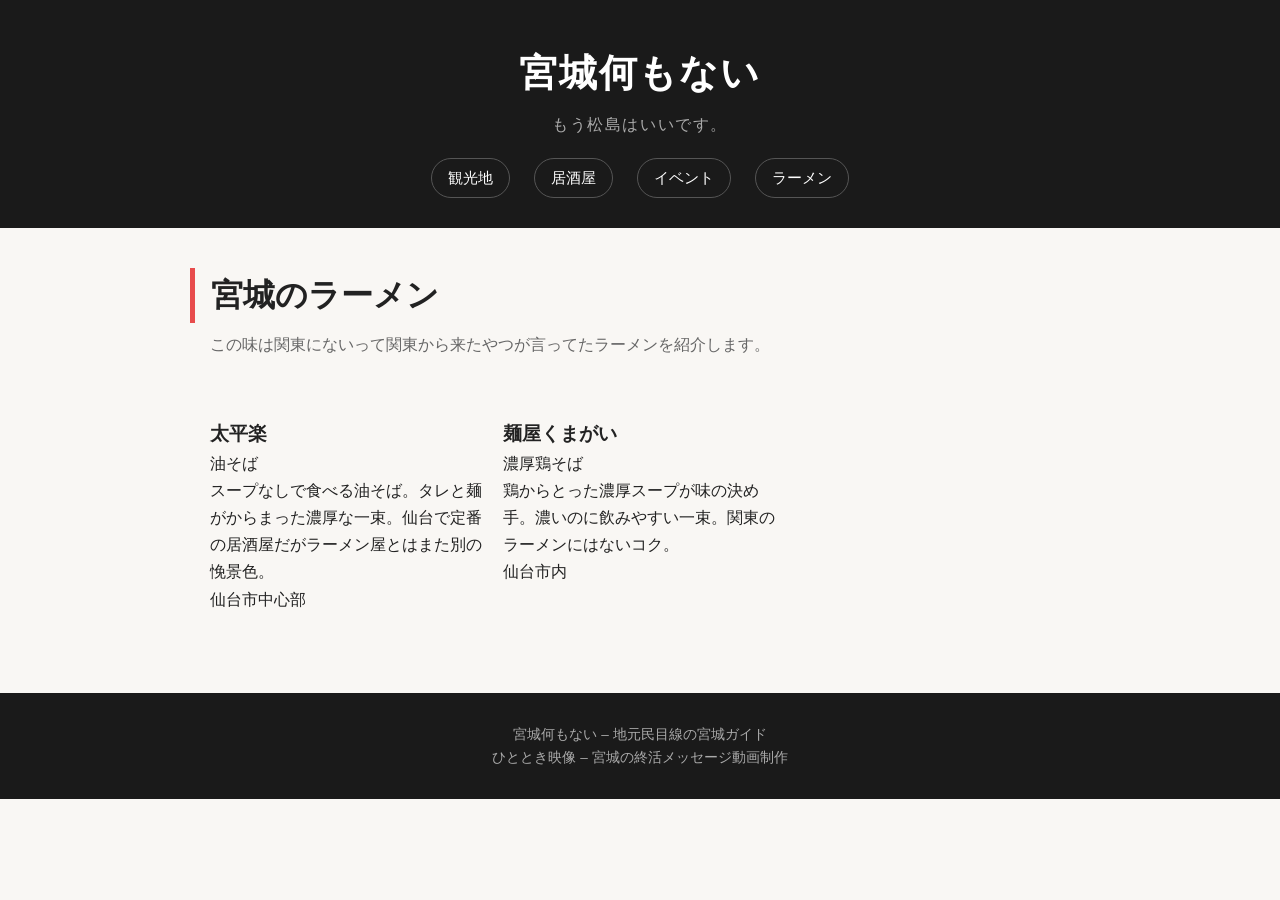
==== ramen.html @ 5e3db5fc "Create ramen.html" ====
<!DOCTYPE html>
  <html lang="ja">
  <head>
    <meta charset="UTF-8" />
    <meta name="viewport" content="width=device-width, initial-scale=1.0" />
    <title>宮城のラーメン | 宮城何もない</title>
    <meta name="description" content="関東から来た人が関東にはないと言った宮城のラーメンを紹介。太平楽の油そば、麺屋くまがいの濃厚鶏そば。" />
    <link rel="stylesheet" href="./styles.css" />
  </head>
  <body>
    <header class="header">
      <h1 class="site-title"><a href="./index.html">宮城何もない</a></h1>
      <p class="catchcopy">もう松島はいいです。</p>
      <nav class="nav">
        <a href="./index.html#kankouchi">観光地</a>
        <a href="./index.html#izakaya">居酒屋</a>
        <a href="./index.html#event">イベント</a>
        <a href="./ramen.html">ラーメン</a>
      </nav>
    </header>

    <main>
      <h2 class="page-title">宮城のラーメン</h2>
      <p class="page-lead">この味は関東にないって関東から来たやつが言ってたラーメンを紹介します。</p>
      <div class="ad-space"><!-- 広告 --></div>

      <section class="section">
        <div class="card-grid">

          <div class="spot-card">
            <h3 class="spot-name">太平楽</h3>
            <p class="spot-tag">油そば</p>
            <p class="spot-desc">スープなしで食べる油そば。タレと麺がからまった濃厚な一束。仙台で定番の居酒屋だがラーメン屋とはまた別の悗景色。</p>
            <p class="spot-area">仙台市中心部</p>
          </div>

          <div class="spot-card">
            <h3 class="spot-name">麺屋くまがい</h3>
            <p class="spot-tag">濃厚鶏そば</p>
            <p class="spot-desc">鶏からとった濃厚スープが味の決め手。濃いのに飲みやすい一束。関東のラーメンにはないコク。</p>
            <p class="spot-area">仙台市内</p>
          </div>

        </div>
      </section>

      <div class="ad-space"><!-- 広告 --></div>
    </main>

    <footer class="footer">
      <p>宮城何もない – 地元民目線の宮城ガイド</p>
      <p><a href="https://hitotoki-eizou.pages.dev" target="_blank" rel="noopener">ひととき映像 – 宮城の終活メッセージ動画制作</a></p>
    </footer>
  </body>
  </html>
---- styles.css ----
/* ===== 宮城何もない - styles.css ===== */

* {
  margin: 0;
  padding: 0;
  box-sizing: border-box;
}

body {
  font-family: 'Hiragino Sans', 'Hiragino Kaku Gothic ProN', 'Noto Sans JP', sans-serif;
  color: #222;
  background: #f9f7f4;
  line-height: 1.7;
}

a {
  color: inherit;
  text-decoration: none;
}

/* ===== ヘッダー ===== */
.header {
  background: #1a1a1a;
  color: #fff;
  text-align: center;
  padding: 40px 20px 30px;
}

.site-title {
  font-size: 2.4rem;
  font-weight: 900;
  letter-spacing: 0.05em;
}

.catchcopy {
  font-size: 1rem;
  color: #aaa;
  margin-top: 6px;
  letter-spacing: 0.1em;
}

.nav {
  margin-top: 20px;
  display: flex;
  justify-content: center;
  gap: 24px;
}

.nav a {
  color: #fff;
  font-size: 0.95rem;
  padding: 6px 16px;
  border: 1px solid #555;
  border-radius: 20px;
  transition: background 0.2s;
}

.nav a:hover {
  background: #333;
}

/* ===== セクション共通 ===== */
.section {
  max-width: 900px;
  margin: 60px auto;
  padding: 0 20px;
}

.section-title {
  font-size: 1.5rem;
  font-weight: 900;
  border-left: 5px solid #e84c4c;
  padding-left: 14px;
  margin-bottom: 12px;
}

.section-lead {
  color: #666;
  font-size: 0.95rem;
  margin-bottom: 24px;
}

/* ===== カードグリッド ===== */
.card-grid {
  display: grid;
  grid-template-columns: repeat(auto-fill, minmax(260px, 1fr));
  gap: 20px;
  margin-bottom: 20px;
}

.card {
  background: #fff;
  border-radius: 8px;
  overflow: hidden;
  box-shadow: 0 2px 8px rgba(0,0,0,0.08);
  transition: transform 0.2s;
}

.card:hover {
  transform: translateY(-4px);
}

.card-img {
  width: 100%;
  height: 180px;
  object-fit: cover;
}

.card-body {
  padding: 14px 16px;
}

.card-title {
  font-size: 1rem;
  font-weight: 700;
  margin-bottom: 6px;
}

.card-desc {
  font-size: 0.85rem;
  color: #666;
}

/* ===== もっと見るリンク ===== */
.more-link {
  display: inline-block;
  margin-top: 8px;
  color: #e84c4c;
  font-weight: 700;
  font-size: 0.95rem;
}

/* ===== 居酒屋予算リンク ===== */
.izakaya-links {
  display: flex;
  gap: 16px;
  flex-wrap: wrap;
}

.budget-link {
  display: block;
  background: #fff;
  border: 2px solid #1a1a1a;
  border-radius: 8px;
  padding: 20px 32px;
  font-size: 1.1rem;
  font-weight: 700;
  transition: background 0.2s, color 0.2s;
}

.budget-link:hover {
  background: #1a1a1a;
  color: #fff;
}

/* ===== フッター ===== */
.footer {
  background: #1a1a1a;
  color: #aaa;
  text-align: center;
  padding: 30px 20px;
  font-size: 0.85rem;
  margin-top: 80px;
}

/* ===== ページタイトル（各ページ用） ===== */
.page-title {
  font-size: 2rem;
  font-weight: 900;
  border-left: 5px solid #e84c4c;
  padding-left: 16px;
  margin: 40px auto 8px;
  max-width: 900px;
  padding-right: 20px;
}

.page-lead {
  color: #666;
  max-width: 900px;
  margin: 0 auto 40px;
  padding: 0 20px;
}

/* ===== 広告スペース ===== */
.ad-space {
  max-width: 900px;
  margin: 40px auto;
  padding: 0 20px;
  text-align: center;
}

/* ===== レスポンシブ ===== */
@media (max-width: 600px) {
  .site-title { font-size: 1.8rem; }
  .section-title { font-size: 1.2rem; }
  .izakaya-links { flex-direction: column; }
  .budget-link { text-align: center; }
}
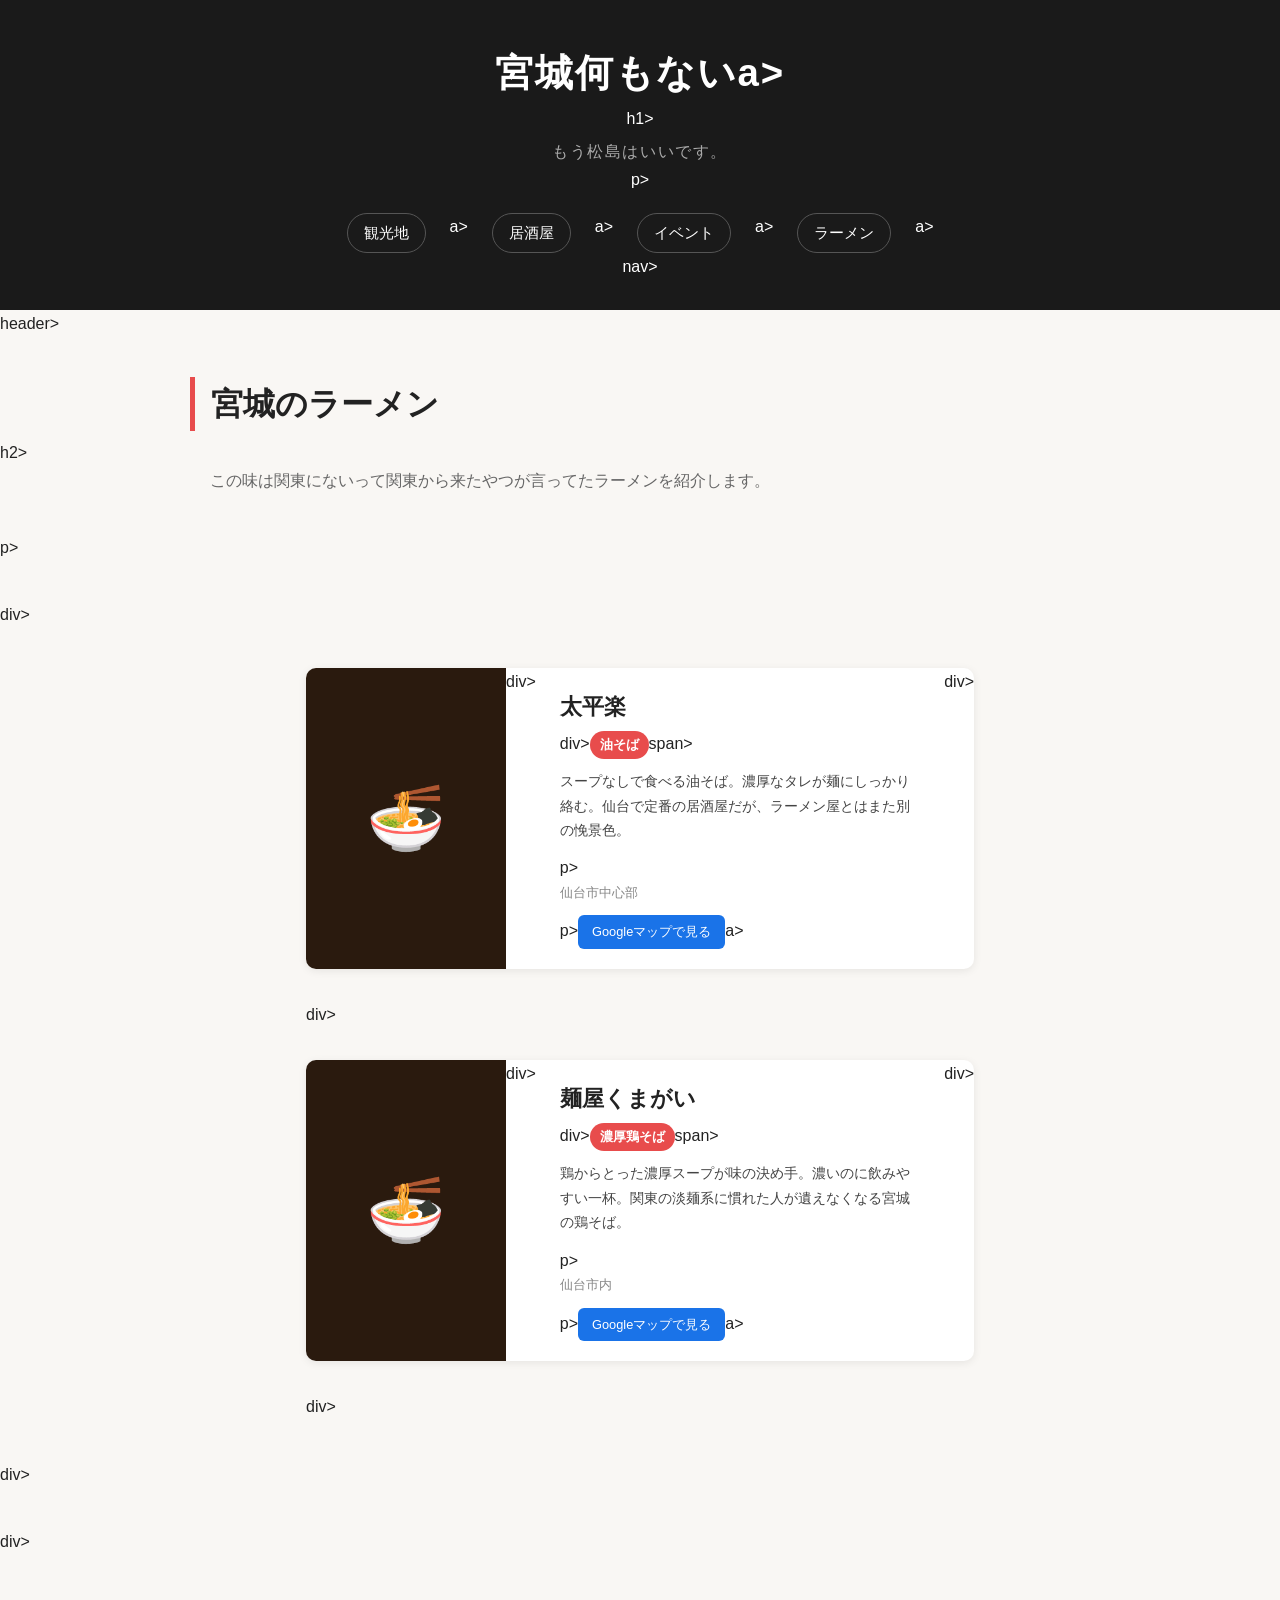
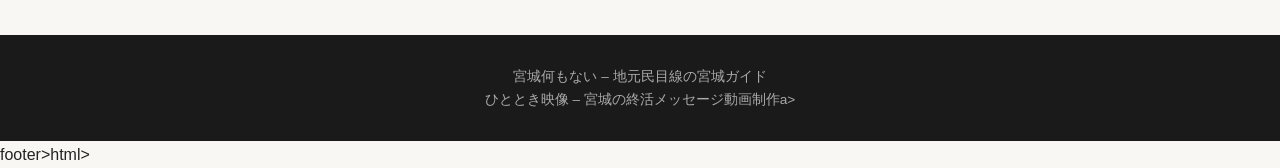
==== commit bde7a2d8: "Update ramen.html" ====
--- a/ramen.html
+++ b/ramen.html
@@ -1,55 +1,4 @@
-<!DOCTYPE html>
-  <html lang="ja">
-  <head>
-    <meta charset="UTF-8" />
-    <meta name="viewport" content="width=device-width, initial-scale=1.0" />
-    <title>宮城のラーメン | 宮城何もない</title>
-    <meta name="description" content="関東から来た人が関東にはないと言った宮城のラーメンを紹介。太平楽の油そば、麺屋くまがいの濃厚鶏そば。" />
-    <link rel="stylesheet" href="./styles.css" />
-  </head>
-  <body>
-    <header class="header">
-      <h1 class="site-title"><a href="./index.html">宮城何もない</a></h1>
-      <p class="catchcopy">もう松島はいいです。</p>
-      <nav class="nav">
-        <a href="./index.html#kankouchi">観光地</a>
-        <a href="./index.html#izakaya">居酒屋</a>
-        <a href="./index.html#event">イベント</a>
-        <a href="./ramen.html">ラーメン</a>
-      </nav>
-    </header>
-
-    <main>
-      <h2 class="page-title">宮城のラーメン</h2>
-      <p class="page-lead">この味は関東にないって関東から来たやつが言ってたラーメンを紹介します。</p>
-      <div class="ad-space"><!-- 広告 --></div>
-
-      <section class="section">
-        <div class="card-grid">
-
-          <div class="spot-card">
-            <h3 class="spot-name">太平楽</h3>
-            <p class="spot-tag">油そば</p>
-            <p class="spot-desc">スープなしで食べる油そば。タレと麺がからまった濃厚な一束。仙台で定番の居酒屋だがラーメン屋とはまた別の悗景色。</p>
-            <p class="spot-area">仙台市中心部</p>
-          </div>
-
-          <div class="spot-card">
-            <h3 class="spot-name">麺屋くまがい</h3>
-            <p class="spot-tag">濃厚鶏そば</p>
-            <p class="spot-desc">鶏からとった濃厚スープが味の決め手。濃いのに飲みやすい一束。関東のラーメンにはないコク。</p>
-            <p class="spot-area">仙台市内</p>
-          </div>
-
-        </div>
-      </section>
-
-      <div class="ad-space"><!-- 広告 --></div>
-    </main>
-
-    <footer class="footer">
-      <p>宮城何もない – 地元民目線の宮城ガイド</p>
-      <p><a href="https://hitotoki-eizou.pages.dev" target="_blank" rel="noopener">ひととき映像 – 宮城の終活メッセージ動画制作</a></p>
-    </footer>
-  </body>
-  </html>
+<!DOCTYPE html><html lang="ja"><head><meta charset="UTF-8" /><meta name="viewport" content="width=device-width,initial-scale=1.0" /><title>宮城のラーメン | 宮城何もない</title><link rel="stylesheet" href="./styles.css" /><style>.ramen-list{display:flex;flex-direction:column;gap:32px;max-width:700px;margin:40px auto;padding:0 16px;}.ramen-card{background:#fff;border-radius:10px;overflow:hidden;box-shadow:0 2px 8px rgba(0,0,0,.08);display:flex;}.ramen-card-img{width:200px;min-width:200px;background:#2a1a0e;display:flex;align-items:center;justify-content:center;font-size:4rem;}.ramen-card-body{padding:20px 24px;flex:1;}.ramen-card-name{font-size:1.4rem;font-weight:900;margin-bottom:4px;}.ramen-card-menu{display:inline-block;background:#e84c4c;color:#fff;font-size:.8rem;font-weight:700;padding:3px 10px;border-radius:20px;margin-bottom:10px;}.ramen-card-desc{font-size:.9rem;color:#444;line-height:1.7;margin-bottom:12px;}.ramen-card-area{font-size:.8rem;color:#888;margin-bottom:12px;}.ramen-map-btn{display:inline-block;background:#1a73e8;color:#fff;font-size:.8rem;padding:6px 14px;border-radius:6px;text-decoration:none;}@media(max-width:600px){.ramen-card{flex-direction:column;}.ramen-card-img{width:100%;min-width:unset;height:160px;}}</style></head>
+<body><header class="header"><h1 class="site-title"><a href="./index.html">宮城何もない</a>a></h1>h1><p class="catchcopy">もう松島はいいです。</p>p><nav class="nav"><a href="./index.html#kankouchi">観光地</a>a><a href="./index.html#izakaya">居酒屋</a>a><a href="./index.html#event">イベント</a>a><a href="./ramen.html">ラーメン</a>a></nav>nav></header>header>
+<main><h2 class="page-title">宮城のラーメン</h2>h2><p class="page-lead">この味は関東にないって関東から来たやつが言ってたラーメンを紹介します。</p>p><div class="ad-space"></div>div><div class="ramen-list"><div class="ramen-card"><div class="ramen-card-img">&#x1F35C;</div>div><div class="ramen-card-body"><div class="ramen-card-name">太平楽</div>div><span class="ramen-card-menu">油そば</span>span><p class="ramen-card-desc">スープなしで食べる油そば。濃厚なタレが麺にしっかり絡む。仙台で定番の居酒屋だが、ラーメン屋とはまた別の悗景色。</p>p><p class="ramen-card-area">仙台市中心部</p>p><a class="ramen-map-btn" href="https://maps.google.com/?q=太平楽+仙台" target="_blank" rel="noopener">Googleマップで見る</a>a></div>div></div>div><div class="ramen-card"><div class="ramen-card-img">&#x1F35C;</div>div><div class="ramen-card-body"><div class="ramen-card-name">麺屋くまがい</div>div><span class="ramen-card-menu">濃厚鶏そば</span>span><p class="ramen-card-desc">鶏からとった濃厚スープが味の決め手。濃いのに飲みやすい一杯。関東の淡麺系に慣れた人が遺えなくなる宮城の鶏そば。</p>p><p class="ramen-card-area">仙台市内</p>p><a class="ramen-map-btn" href="https://maps.google.com/?q=麺屋くまがい+仙台" target="_blank" rel="noopener">Googleマップで見る</a>a></div>div></div>div></div>div><div class="ad-space"></div>div></main>
+<footer class="footer"><p>宮城何もない – 地元民目線の宮城ガイド</p><p><a href="https://hitotoki-eizou.pages.dev" target="_blank" rel="noopener">ひととき映像 – 宮城の終活メッセージ動画制作</a>a></p></footer>footer></body></html>html></p></p></main></body></style></title></head>
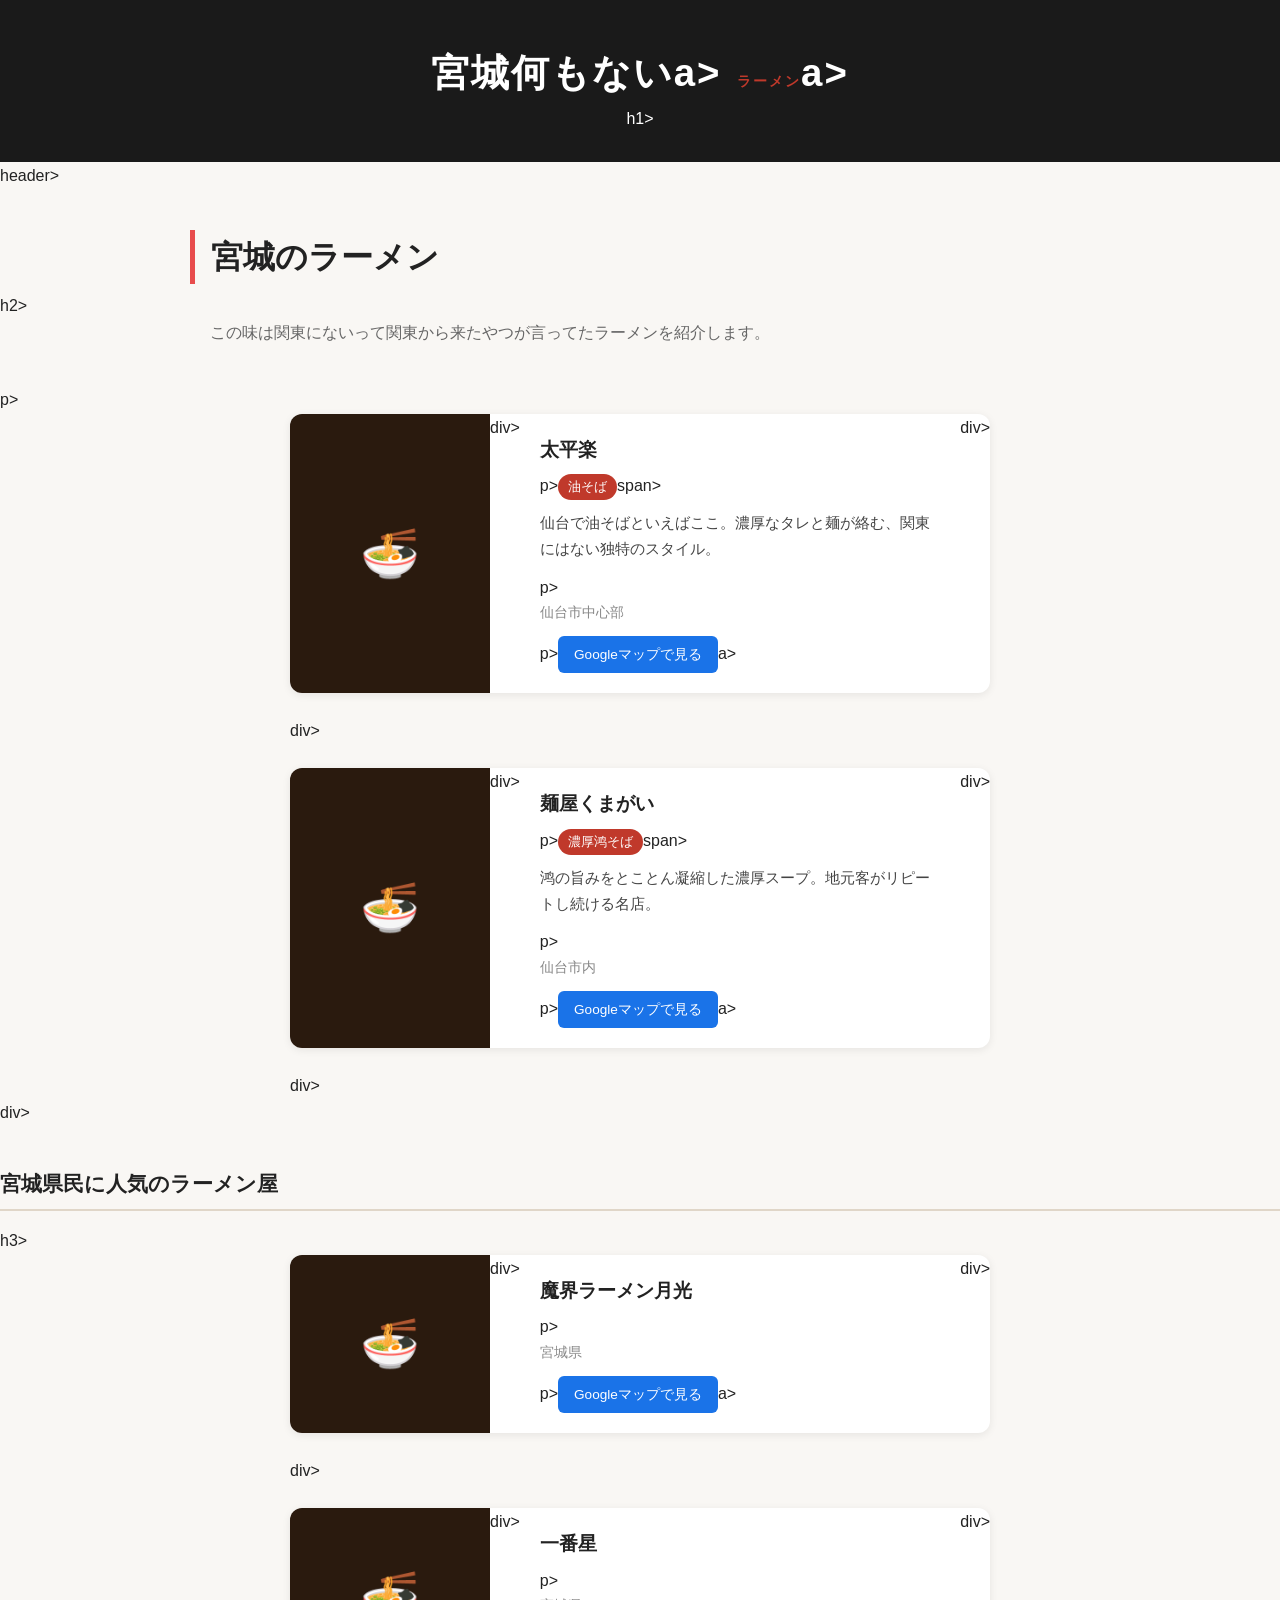
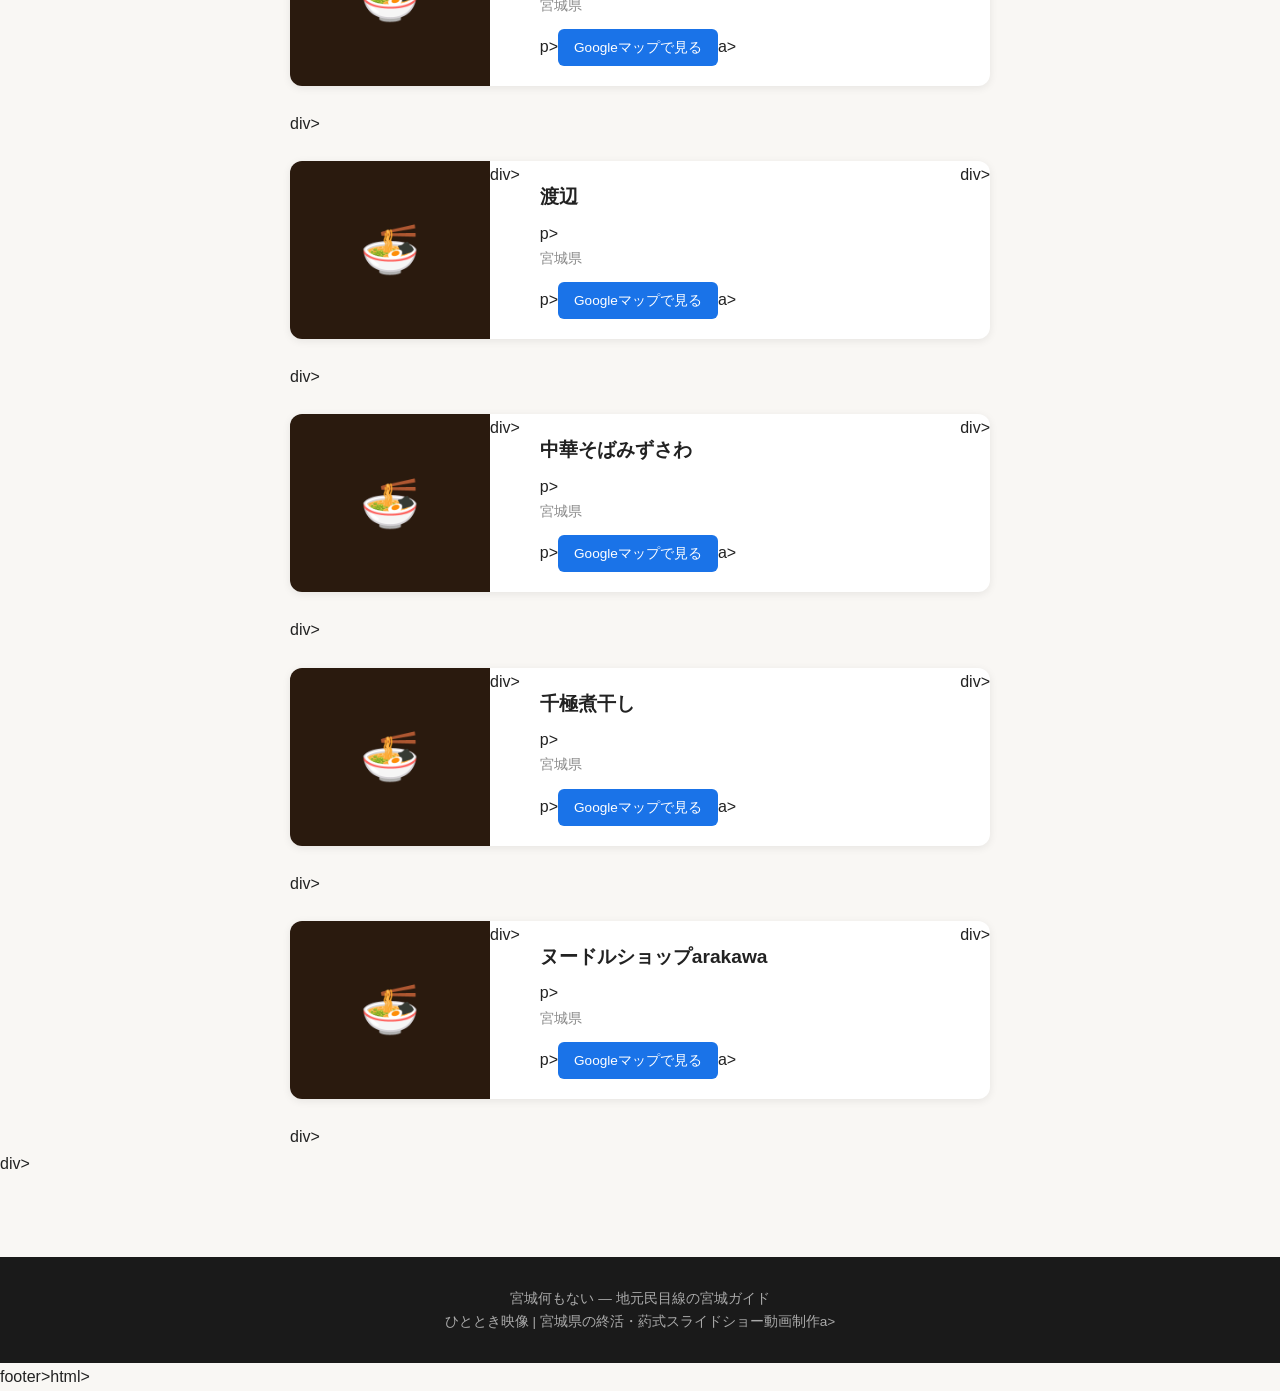
==== commit 2ee62991: "Update ramen.html" ====
--- a/ramen.html
+++ b/ramen.html
@@ -1,4 +1 @@
-<!DOCTYPE html><html lang="ja"><head><meta charset="UTF-8" /><meta name="viewport" content="width=device-width,initial-scale=1.0" /><title>宮城のラーメン | 宮城何もない</title><link rel="stylesheet" href="./styles.css" /><style>.ramen-list{display:flex;flex-direction:column;gap:32px;max-width:700px;margin:40px auto;padding:0 16px;}.ramen-card{background:#fff;border-radius:10px;overflow:hidden;box-shadow:0 2px 8px rgba(0,0,0,.08);display:flex;}.ramen-card-img{width:200px;min-width:200px;background:#2a1a0e;display:flex;align-items:center;justify-content:center;font-size:4rem;}.ramen-card-body{padding:20px 24px;flex:1;}.ramen-card-name{font-size:1.4rem;font-weight:900;margin-bottom:4px;}.ramen-card-menu{display:inline-block;background:#e84c4c;color:#fff;font-size:.8rem;font-weight:700;padding:3px 10px;border-radius:20px;margin-bottom:10px;}.ramen-card-desc{font-size:.9rem;color:#444;line-height:1.7;margin-bottom:12px;}.ramen-card-area{font-size:.8rem;color:#888;margin-bottom:12px;}.ramen-map-btn{display:inline-block;background:#1a73e8;color:#fff;font-size:.8rem;padding:6px 14px;border-radius:6px;text-decoration:none;}@media(max-width:600px){.ramen-card{flex-direction:column;}.ramen-card-img{width:100%;min-width:unset;height:160px;}}</style></head>
-<body><header class="header"><h1 class="site-title"><a href="./index.html">宮城何もない</a>a></h1>h1><p class="catchcopy">もう松島はいいです。</p>p><nav class="nav"><a href="./index.html#kankouchi">観光地</a>a><a href="./index.html#izakaya">居酒屋</a>a><a href="./index.html#event">イベント</a>a><a href="./ramen.html">ラーメン</a>a></nav>nav></header>header>
-<main><h2 class="page-title">宮城のラーメン</h2>h2><p class="page-lead">この味は関東にないって関東から来たやつが言ってたラーメンを紹介します。</p>p><div class="ad-space"></div>div><div class="ramen-list"><div class="ramen-card"><div class="ramen-card-img">&#x1F35C;</div>div><div class="ramen-card-body"><div class="ramen-card-name">太平楽</div>div><span class="ramen-card-menu">油そば</span>span><p class="ramen-card-desc">スープなしで食べる油そば。濃厚なタレが麺にしっかり絡む。仙台で定番の居酒屋だが、ラーメン屋とはまた別の悗景色。</p>p><p class="ramen-card-area">仙台市中心部</p>p><a class="ramen-map-btn" href="https://maps.google.com/?q=太平楽+仙台" target="_blank" rel="noopener">Googleマップで見る</a>a></div>div></div>div><div class="ramen-card"><div class="ramen-card-img">&#x1F35C;</div>div><div class="ramen-card-body"><div class="ramen-card-name">麺屋くまがい</div>div><span class="ramen-card-menu">濃厚鶏そば</span>span><p class="ramen-card-desc">鶏からとった濃厚スープが味の決め手。濃いのに飲みやすい一杯。関東の淡麺系に慣れた人が遺えなくなる宮城の鶏そば。</p>p><p class="ramen-card-area">仙台市内</p>p><a class="ramen-map-btn" href="https://maps.google.com/?q=麺屋くまがい+仙台" target="_blank" rel="noopener">Googleマップで見る</a>a></div>div></div>div></div>div><div class="ad-space"></div>div></main>
-<footer class="footer"><p>宮城何もない – 地元民目線の宮城ガイド</p><p><a href="https://hitotoki-eizou.pages.dev" target="_blank" rel="noopener">ひととき映像 – 宮城の終活メッセージ動画制作</a>a></p></footer>footer></body></html>html></p></p></main></body></style></title></head>
+<!DOCTYPE html><html lang="ja"><head><meta charset="UTF-8" /><meta name="viewport" content="width=device-width,initial-scale=1" /><title>宮城のラーメン｜地元民おすすめ店まとめ</title><meta name="description" content="この味は関東にないって関東から来たやつが言ってたラーメンを紹介します。宮城県民に人気のラーメン屋も合わせて紹介。" /><link rel="stylesheet" href="./styles.css" /><style>.ramen-list{display:flex;flex-direction:column;gap:24px;max-width:700px;margin:0 auto}.ramen-card{display:flex;background:#fff;border-radius:12px;box-shadow:0 2px 8px rgba(0,0,0,.08);overflow:hidden}.ramen-card-img{width:200px;min-width:200px;background:#2a1a0e;display:flex;align-items:center;justify-content:center;font-size:3rem}.ramen-card-body{padding:20px;flex:1}.ramen-card-name{font-size:1.2rem;font-weight:700;margin:0 0 6px}.ramen-card-menu{display:inline-block;background:#c0392b;color:#fff;font-size:.8rem;padding:2px 10px;border-radius:20px;margin-bottom:10px}.ramen-card-desc{font-size:.95rem;color:#444;margin:0 0 12px}.ramen-card-area{font-size:.85rem;color:#888;margin:0 0 12px}.ramen-map-btn{display:inline-block;background:#1a73e8;color:#fff;text-decoration:none;padding:7px 16px;border-radius:6px;font-size:.85rem}.ramen-section-title{font-size:1.3rem;font-weight:700;margin:40px 0 16px;padding-bottom:8px;border-bottom:2px solid #e0d6c8}@media(max-width:600px){.ramen-card{flex-direction:column}.ramen-card-img{width:100%;min-width:unset;height:120px}}</style></head><body><header class="header"><h1 class="site-title"><a href="./index.html">宮城何もない</a>a><a href="./ramen.html" style="font-size:.85rem;margin-left:16px;color:#c0392b">ラーメン</a>a></h1>h1></header>header><main><h2 class="page-title">宮城のラーメン</h2>h2><p class="page-lead">この味は関東にないって関東から来たやつが言ってたラーメンを紹介します。</p>p><div class="ramen-list"><div class="ramen-card"><div class="ramen-card-img">🍜</div>div><div class="ramen-card-body"><p class="ramen-card-name">太平楽</p>p><span class="ramen-card-menu">油そば</span>span><p class="ramen-card-desc">仙台で油そばといえばここ。濃厚なタレと麺が絡む、関東にはない独特のスタイル。</p>p><p class="ramen-card-area">仙台市中心部</p>p><a class="ramen-map-btn" href="https://maps.google.com/?q=太平楽+仙台" target="_blank" rel="noopener">Googleマップで見る</a>a></div>div></div>div><div class="ramen-card"><div class="ramen-card-img">🍜</div>div><div class="ramen-card-body"><p class="ramen-card-name">麺屋くまがい</p>p><span class="ramen-card-menu">濃厚鸿そば</span>span><p class="ramen-card-desc">鸿の旨みをとことん凝縮した濃厚スープ。地元客がリピートし続ける名店。</p>p><p class="ramen-card-area">仙台市内</p>p><a class="ramen-map-btn" href="https://maps.google.com/?q=麺屋くまがい+仙台" target="_blank" rel="noopener">Googleマップで見る</a>a></div>div></div>div></div>div><h3 class="ramen-section-title">宮城県民に人気のラーメン屋</h3>h3><div class="ramen-list"><div class="ramen-card"><div class="ramen-card-img">🍜</div>div><div class="ramen-card-body"><p class="ramen-card-name">魔界ラーメン月光</p>p><p class="ramen-card-area">宮城県</p>p><a class="ramen-map-btn" href="https://maps.google.com/?q=魔界ラーメン月光+宮城" target="_blank" rel="noopener">Googleマップで見る</a>a></div>div></div>div><div class="ramen-card"><div class="ramen-card-img">🍜</div>div><div class="ramen-card-body"><p class="ramen-card-name">一番星</p>p><p class="ramen-card-area">宮城県</p>p><a class="ramen-map-btn" href="https://maps.google.com/?q=一番星+ラーメン+宮城" target="_blank" rel="noopener">Googleマップで見る</a>a></div>div></div>div><div class="ramen-card"><div class="ramen-card-img">🍜</div>div><div class="ramen-card-body"><p class="ramen-card-name">渡辺</p>p><p class="ramen-card-area">宮城県</p>p><a class="ramen-map-btn" href="https://maps.google.com/?q=渡辺+ラーメン+宮城" target="_blank" rel="noopener">Googleマップで見る</a>a></div>div></div>div><div class="ramen-card"><div class="ramen-card-img">🍜</div>div><div class="ramen-card-body"><p class="ramen-card-name">中華そばみずさわ</p>p><p class="ramen-card-area">宮城県</p>p><a class="ramen-map-btn" href="https://maps.google.com/?q=中華そばみずさわ+宮城" target="_blank" rel="noopener">Googleマップで見る</a>a></div>div></div>div><div class="ramen-card"><div class="ramen-card-img">🍜</div>div><div class="ramen-card-body"><p class="ramen-card-name">千極煮干し</p>p><p class="ramen-card-area">宮城県</p>p><a class="ramen-map-btn" href="https://maps.google.com/?q=千極煮干し+宮城" target="_blank" rel="noopener">Googleマップで見る</a>a></div>div></div>div><div class="ramen-card"><div class="ramen-card-img">🍜</div>div><div class="ramen-card-body"><p class="ramen-card-name">ヌードルショップarakawa</p>p><p class="ramen-card-area">宮城県</p>p><a class="ramen-map-btn" href="https://maps.google.com/?q=ヌードルショップarakawa+宮城" target="_blank" rel="noopener">Googleマップで見る</a>a></div>div></div>div></div>div></main><footer class="footer"><p>宮城何もない — 地元民目線の宮城ガイド</p><p><a href="https://hitotoki-eizou.pages.dev" target="_blank" rel="noopener">ひととき映像 | 宮城県の終活・葯式スライドショー動画制作</a>a></p></footer>footer></body></html>html></p></p></main></body></style></title></head>
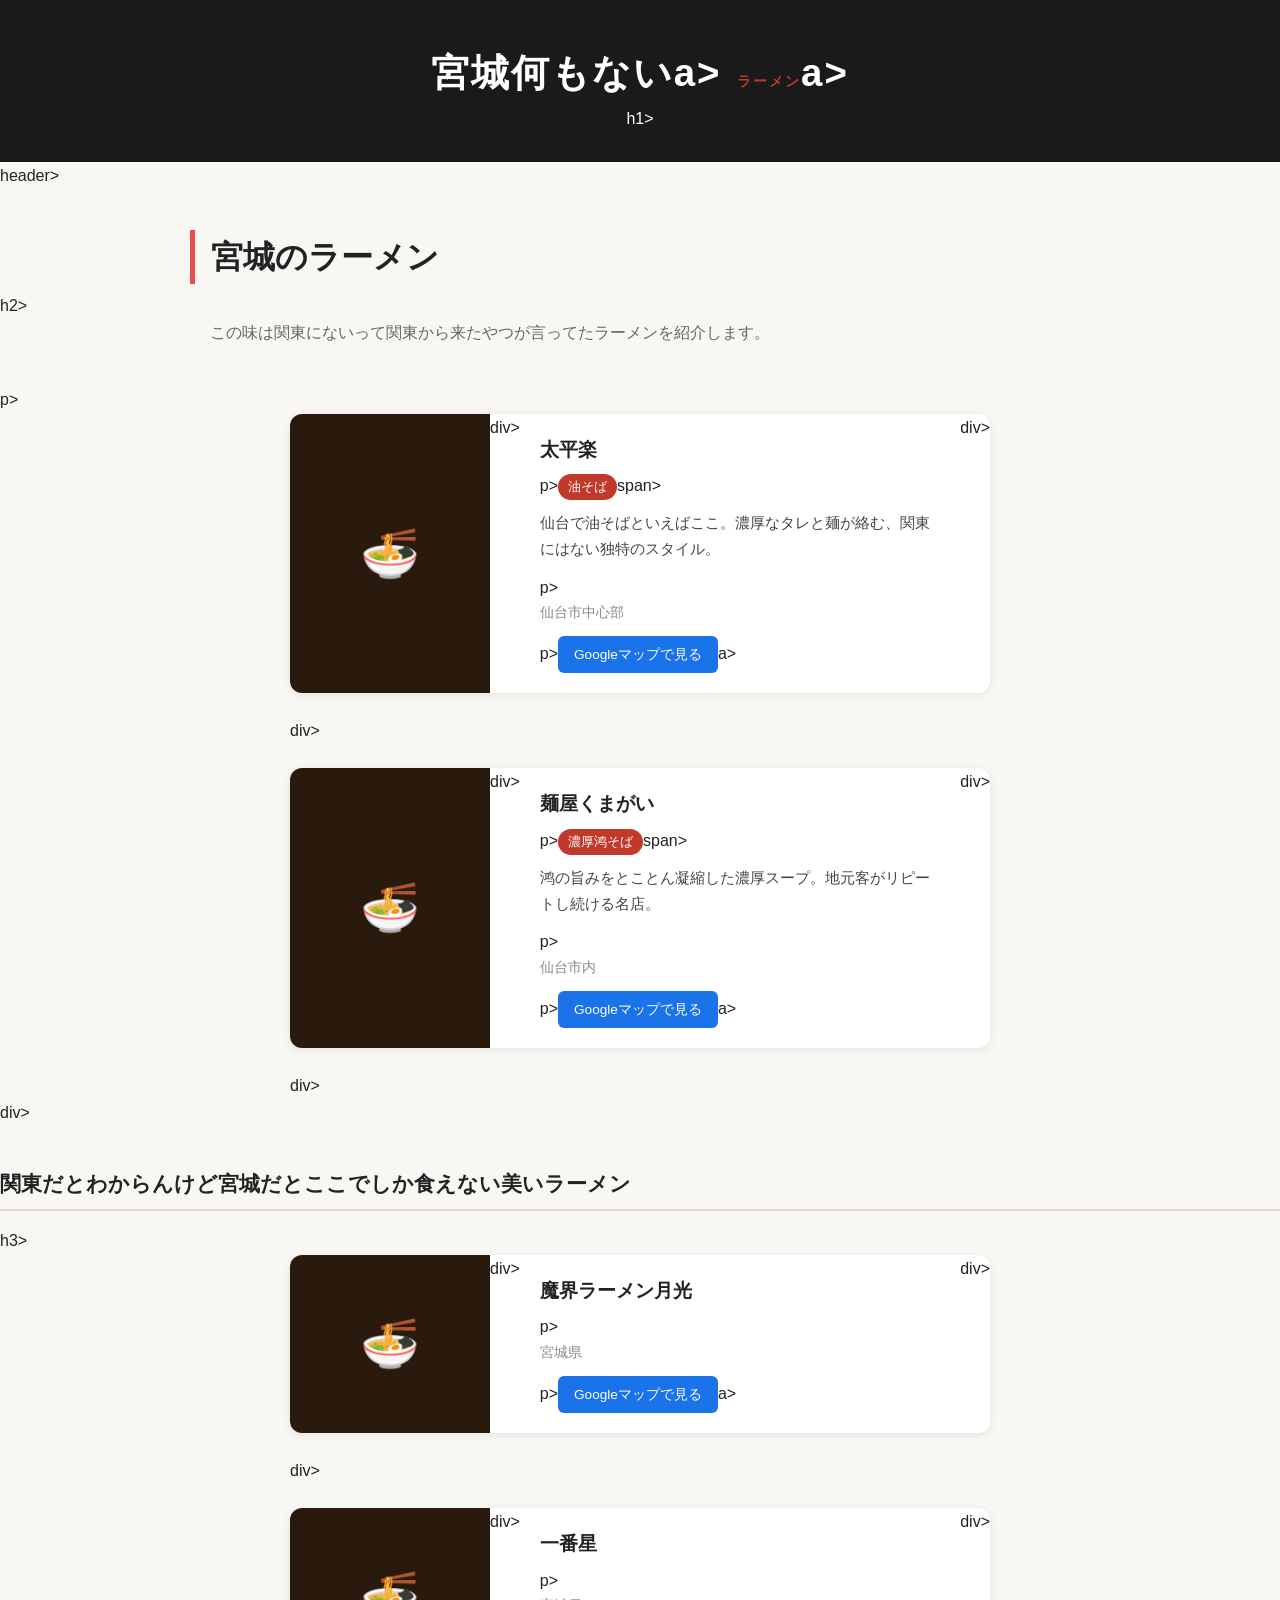
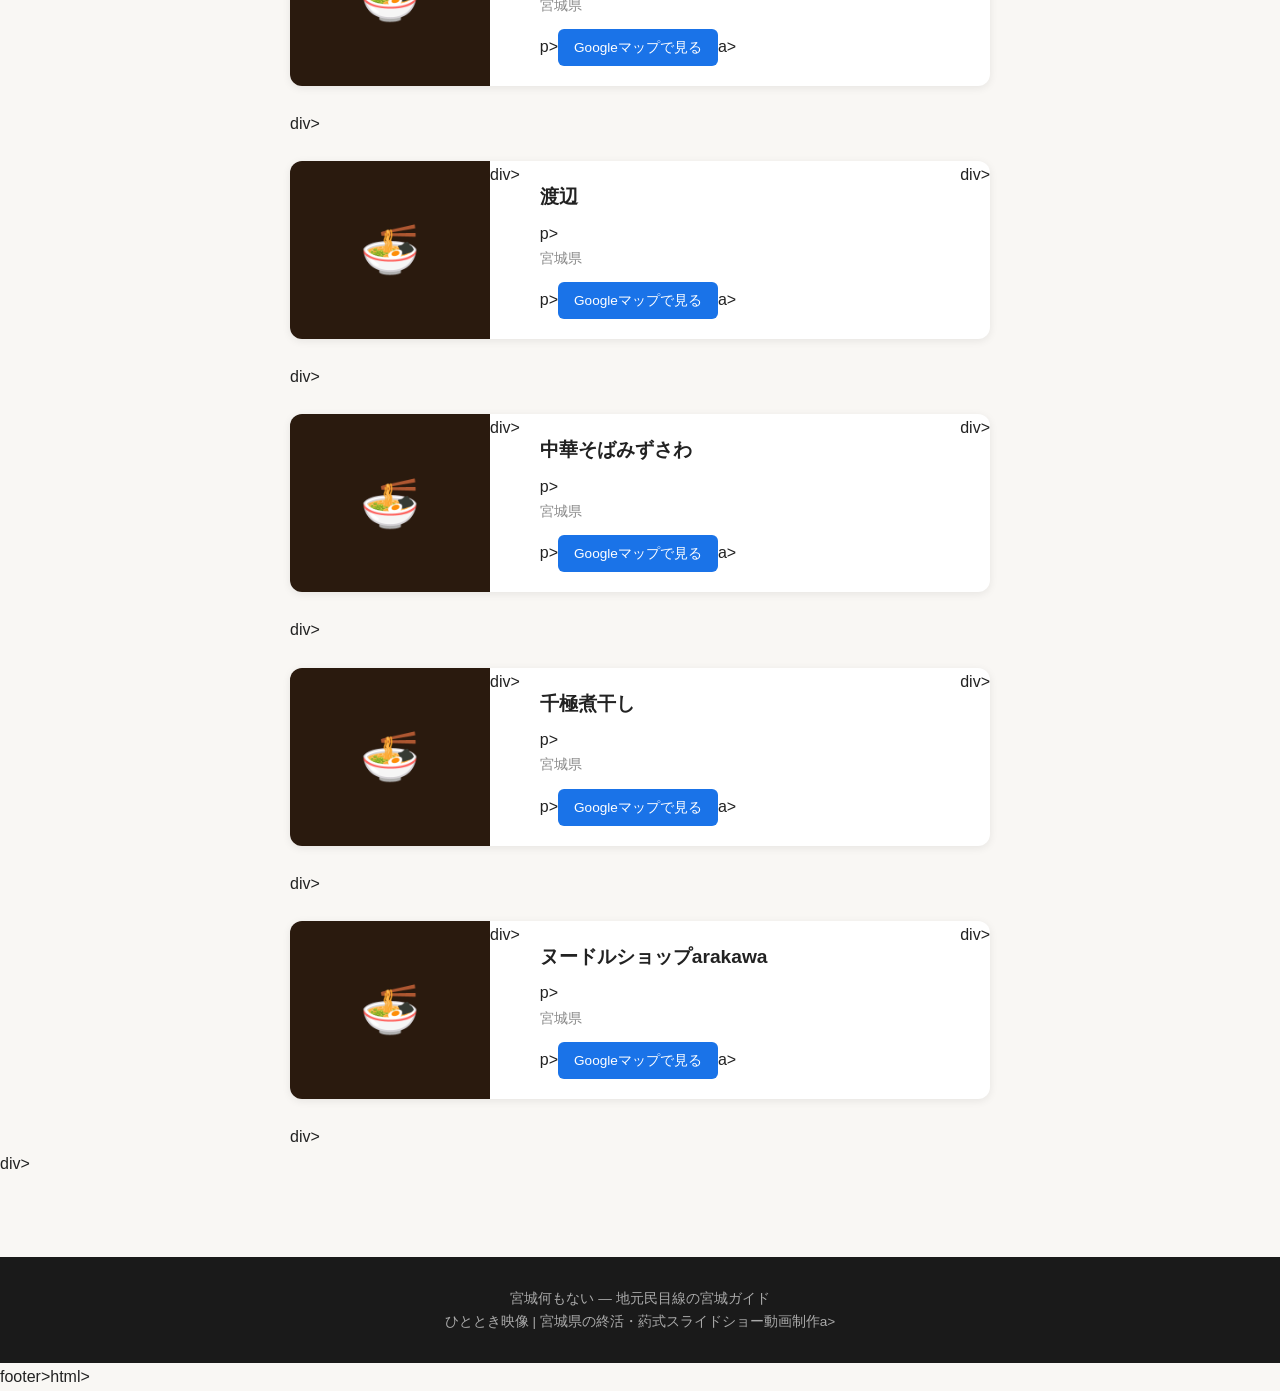
==== commit 892af0a1: "Update ramen.html" ====
--- a/ramen.html
+++ b/ramen.html
@@ -1 +1 @@
-<!DOCTYPE html><html lang="ja"><head><meta charset="UTF-8" /><meta name="viewport" content="width=device-width,initial-scale=1" /><title>宮城のラーメン｜地元民おすすめ店まとめ</title><meta name="description" content="この味は関東にないって関東から来たやつが言ってたラーメンを紹介します。宮城県民に人気のラーメン屋も合わせて紹介。" /><link rel="stylesheet" href="./styles.css" /><style>.ramen-list{display:flex;flex-direction:column;gap:24px;max-width:700px;margin:0 auto}.ramen-card{display:flex;background:#fff;border-radius:12px;box-shadow:0 2px 8px rgba(0,0,0,.08);overflow:hidden}.ramen-card-img{width:200px;min-width:200px;background:#2a1a0e;display:flex;align-items:center;justify-content:center;font-size:3rem}.ramen-card-body{padding:20px;flex:1}.ramen-card-name{font-size:1.2rem;font-weight:700;margin:0 0 6px}.ramen-card-menu{display:inline-block;background:#c0392b;color:#fff;font-size:.8rem;padding:2px 10px;border-radius:20px;margin-bottom:10px}.ramen-card-desc{font-size:.95rem;color:#444;margin:0 0 12px}.ramen-card-area{font-size:.85rem;color:#888;margin:0 0 12px}.ramen-map-btn{display:inline-block;background:#1a73e8;color:#fff;text-decoration:none;padding:7px 16px;border-radius:6px;font-size:.85rem}.ramen-section-title{font-size:1.3rem;font-weight:700;margin:40px 0 16px;padding-bottom:8px;border-bottom:2px solid #e0d6c8}@media(max-width:600px){.ramen-card{flex-direction:column}.ramen-card-img{width:100%;min-width:unset;height:120px}}</style></head><body><header class="header"><h1 class="site-title"><a href="./index.html">宮城何もない</a>a><a href="./ramen.html" style="font-size:.85rem;margin-left:16px;color:#c0392b">ラーメン</a>a></h1>h1></header>header><main><h2 class="page-title">宮城のラーメン</h2>h2><p class="page-lead">この味は関東にないって関東から来たやつが言ってたラーメンを紹介します。</p>p><div class="ramen-list"><div class="ramen-card"><div class="ramen-card-img">🍜</div>div><div class="ramen-card-body"><p class="ramen-card-name">太平楽</p>p><span class="ramen-card-menu">油そば</span>span><p class="ramen-card-desc">仙台で油そばといえばここ。濃厚なタレと麺が絡む、関東にはない独特のスタイル。</p>p><p class="ramen-card-area">仙台市中心部</p>p><a class="ramen-map-btn" href="https://maps.google.com/?q=太平楽+仙台" target="_blank" rel="noopener">Googleマップで見る</a>a></div>div></div>div><div class="ramen-card"><div class="ramen-card-img">🍜</div>div><div class="ramen-card-body"><p class="ramen-card-name">麺屋くまがい</p>p><span class="ramen-card-menu">濃厚鸿そば</span>span><p class="ramen-card-desc">鸿の旨みをとことん凝縮した濃厚スープ。地元客がリピートし続ける名店。</p>p><p class="ramen-card-area">仙台市内</p>p><a class="ramen-map-btn" href="https://maps.google.com/?q=麺屋くまがい+仙台" target="_blank" rel="noopener">Googleマップで見る</a>a></div>div></div>div></div>div><h3 class="ramen-section-title">宮城県民に人気のラーメン屋</h3>h3><div class="ramen-list"><div class="ramen-card"><div class="ramen-card-img">🍜</div>div><div class="ramen-card-body"><p class="ramen-card-name">魔界ラーメン月光</p>p><p class="ramen-card-area">宮城県</p>p><a class="ramen-map-btn" href="https://maps.google.com/?q=魔界ラーメン月光+宮城" target="_blank" rel="noopener">Googleマップで見る</a>a></div>div></div>div><div class="ramen-card"><div class="ramen-card-img">🍜</div>div><div class="ramen-card-body"><p class="ramen-card-name">一番星</p>p><p class="ramen-card-area">宮城県</p>p><a class="ramen-map-btn" href="https://maps.google.com/?q=一番星+ラーメン+宮城" target="_blank" rel="noopener">Googleマップで見る</a>a></div>div></div>div><div class="ramen-card"><div class="ramen-card-img">🍜</div>div><div class="ramen-card-body"><p class="ramen-card-name">渡辺</p>p><p class="ramen-card-area">宮城県</p>p><a class="ramen-map-btn" href="https://maps.google.com/?q=渡辺+ラーメン+宮城" target="_blank" rel="noopener">Googleマップで見る</a>a></div>div></div>div><div class="ramen-card"><div class="ramen-card-img">🍜</div>div><div class="ramen-card-body"><p class="ramen-card-name">中華そばみずさわ</p>p><p class="ramen-card-area">宮城県</p>p><a class="ramen-map-btn" href="https://maps.google.com/?q=中華そばみずさわ+宮城" target="_blank" rel="noopener">Googleマップで見る</a>a></div>div></div>div><div class="ramen-card"><div class="ramen-card-img">🍜</div>div><div class="ramen-card-body"><p class="ramen-card-name">千極煮干し</p>p><p class="ramen-card-area">宮城県</p>p><a class="ramen-map-btn" href="https://maps.google.com/?q=千極煮干し+宮城" target="_blank" rel="noopener">Googleマップで見る</a>a></div>div></div>div><div class="ramen-card"><div class="ramen-card-img">🍜</div>div><div class="ramen-card-body"><p class="ramen-card-name">ヌードルショップarakawa</p>p><p class="ramen-card-area">宮城県</p>p><a class="ramen-map-btn" href="https://maps.google.com/?q=ヌードルショップarakawa+宮城" target="_blank" rel="noopener">Googleマップで見る</a>a></div>div></div>div></div>div></main><footer class="footer"><p>宮城何もない — 地元民目線の宮城ガイド</p><p><a href="https://hitotoki-eizou.pages.dev" target="_blank" rel="noopener">ひととき映像 | 宮城県の終活・葯式スライドショー動画制作</a>a></p></footer>footer></body></html>html></p></p></main></body></style></title></head>
+<!DOCTYPE html><html lang="ja"><head><meta charset="UTF-8" /><meta name="viewport" content="width=device-width,initial-scale=1" /><title>宮城のラーメン｜地元民おすすめ店まとめ</title><meta name="description" content="この味は関東にないって関東から来たやつが言ってたラーメンを紹介します。関東だとわからんけど宮城だとここでしか食えない美いラーメンも合わせて紹介。" /><link rel="stylesheet" href="./styles.css" /><style>.ramen-list{display:flex;flex-direction:column;gap:24px;max-width:700px;margin:0 auto}.ramen-card{display:flex;background:#fff;border-radius:12px;box-shadow:0 2px 8px rgba(0,0,0,.08);overflow:hidden}.ramen-card-img{width:200px;min-width:200px;background:#2a1a0e;display:flex;align-items:center;justify-content:center;font-size:3rem}.ramen-card-body{padding:20px;flex:1}.ramen-card-name{font-size:1.2rem;font-weight:700;margin:0 0 6px}.ramen-card-menu{display:inline-block;background:#c0392b;color:#fff;font-size:.8rem;padding:2px 10px;border-radius:20px;margin-bottom:10px}.ramen-card-desc{font-size:.95rem;color:#444;margin:0 0 12px}.ramen-card-area{font-size:.85rem;color:#888;margin:0 0 12px}.ramen-map-btn{display:inline-block;background:#1a73e8;color:#fff;text-decoration:none;padding:7px 16px;border-radius:6px;font-size:.85rem}.ramen-section-title{font-size:1.3rem;font-weight:700;margin:40px 0 16px;padding-bottom:8px;border-bottom:2px solid #e0d6c8}@media(max-width:600px){.ramen-card{flex-direction:column}.ramen-card-img{width:100%;min-width:unset;height:120px}}</style></head><body><header class="header"><h1 class="site-title"><a href="./index.html">宮城何もない</a>a><a href="./ramen.html" style="font-size:.85rem;margin-left:16px;color:#c0392b">ラーメン</a>a></h1>h1></header>header><main><h2 class="page-title">宮城のラーメン</h2>h2><p class="page-lead">この味は関東にないって関東から来たやつが言ってたラーメンを紹介します。</p>p><div class="ramen-list"><div class="ramen-card"><div class="ramen-card-img">🍜</div>div><div class="ramen-card-body"><p class="ramen-card-name">太平楽</p>p><span class="ramen-card-menu">油そば</span>span><p class="ramen-card-desc">仙台で油そばといえばここ。濃厚なタレと麺が絡む、関東にはない独特のスタイル。</p>p><p class="ramen-card-area">仙台市中心部</p>p><a class="ramen-map-btn" href="https://maps.google.com/?q=太平楽+仙台" target="_blank" rel="noopener">Googleマップで見る</a>a></div>div></div>div><div class="ramen-card"><div class="ramen-card-img">🍜</div>div><div class="ramen-card-body"><p class="ramen-card-name">麺屋くまがい</p>p><span class="ramen-card-menu">濃厚鸿そば</span>span><p class="ramen-card-desc">鸿の旨みをとことん凝縮した濃厚スープ。地元客がリピートし続ける名店。</p>p><p class="ramen-card-area">仙台市内</p>p><a class="ramen-map-btn" href="https://maps.google.com/?q=麺屋くまがい+仙台" target="_blank" rel="noopener">Googleマップで見る</a>a></div>div></div>div></div>div><h3 class="ramen-section-title">関東だとわからんけど宮城だとここでしか食えない美いラーメン</h3>h3><div class="ramen-list"><div class="ramen-card"><div class="ramen-card-img">🍜</div>div><div class="ramen-card-body"><p class="ramen-card-name">魔界ラーメン月光</p>p><p class="ramen-card-area">宮城県</p>p><a class="ramen-map-btn" href="https://maps.google.com/?q=魔界ラーメン月光+宮城" target="_blank" rel="noopener">Googleマップで見る</a>a></div>div></div>div><div class="ramen-card"><div class="ramen-card-img">🍜</div>div><div class="ramen-card-body"><p class="ramen-card-name">一番星</p>p><p class="ramen-card-area">宮城県</p>p><a class="ramen-map-btn" href="https://maps.google.com/?q=一番星+ラーメン+宮城" target="_blank" rel="noopener">Googleマップで見る</a>a></div>div></div>div><div class="ramen-card"><div class="ramen-card-img">🍜</div>div><div class="ramen-card-body"><p class="ramen-card-name">渡辺</p>p><p class="ramen-card-area">宮城県</p>p><a class="ramen-map-btn" href="https://maps.google.com/?q=渡辺+ラーメン+宮城" target="_blank" rel="noopener">Googleマップで見る</a>a></div>div></div>div><div class="ramen-card"><div class="ramen-card-img">🍜</div>div><div class="ramen-card-body"><p class="ramen-card-name">中華そばみずさわ</p>p><p class="ramen-card-area">宮城県</p>p><a class="ramen-map-btn" href="https://maps.google.com/?q=中華そばみずさわ+宮城" target="_blank" rel="noopener">Googleマップで見る</a>a></div>div></div>div><div class="ramen-card"><div class="ramen-card-img">🍜</div>div><div class="ramen-card-body"><p class="ramen-card-name">千極煮干し</p>p><p class="ramen-card-area">宮城県</p>p><a class="ramen-map-btn" href="https://maps.google.com/?q=千極煮干し+宮城" target="_blank" rel="noopener">Googleマップで見る</a>a></div>div></div>div><div class="ramen-card"><div class="ramen-card-img">🍜</div>div><div class="ramen-card-body"><p class="ramen-card-name">ヌードルショップarakawa</p>p><p class="ramen-card-area">宮城県</p>p><a class="ramen-map-btn" href="https://maps.google.com/?q=ヌードルショップarakawa+宮城" target="_blank" rel="noopener">Googleマップで見る</a>a></div>div></div>div></div>div></main><footer class="footer"><p>宮城何もない — 地元民目線の宮城ガイド</p><p><a href="https://hitotoki-eizou.pages.dev" target="_blank" rel="noopener">ひととき映像 | 宮城県の終活・葯式スライドショー動画制作</a>a></p></footer>footer></body></html>html></p></p></main></body></style></title></head>
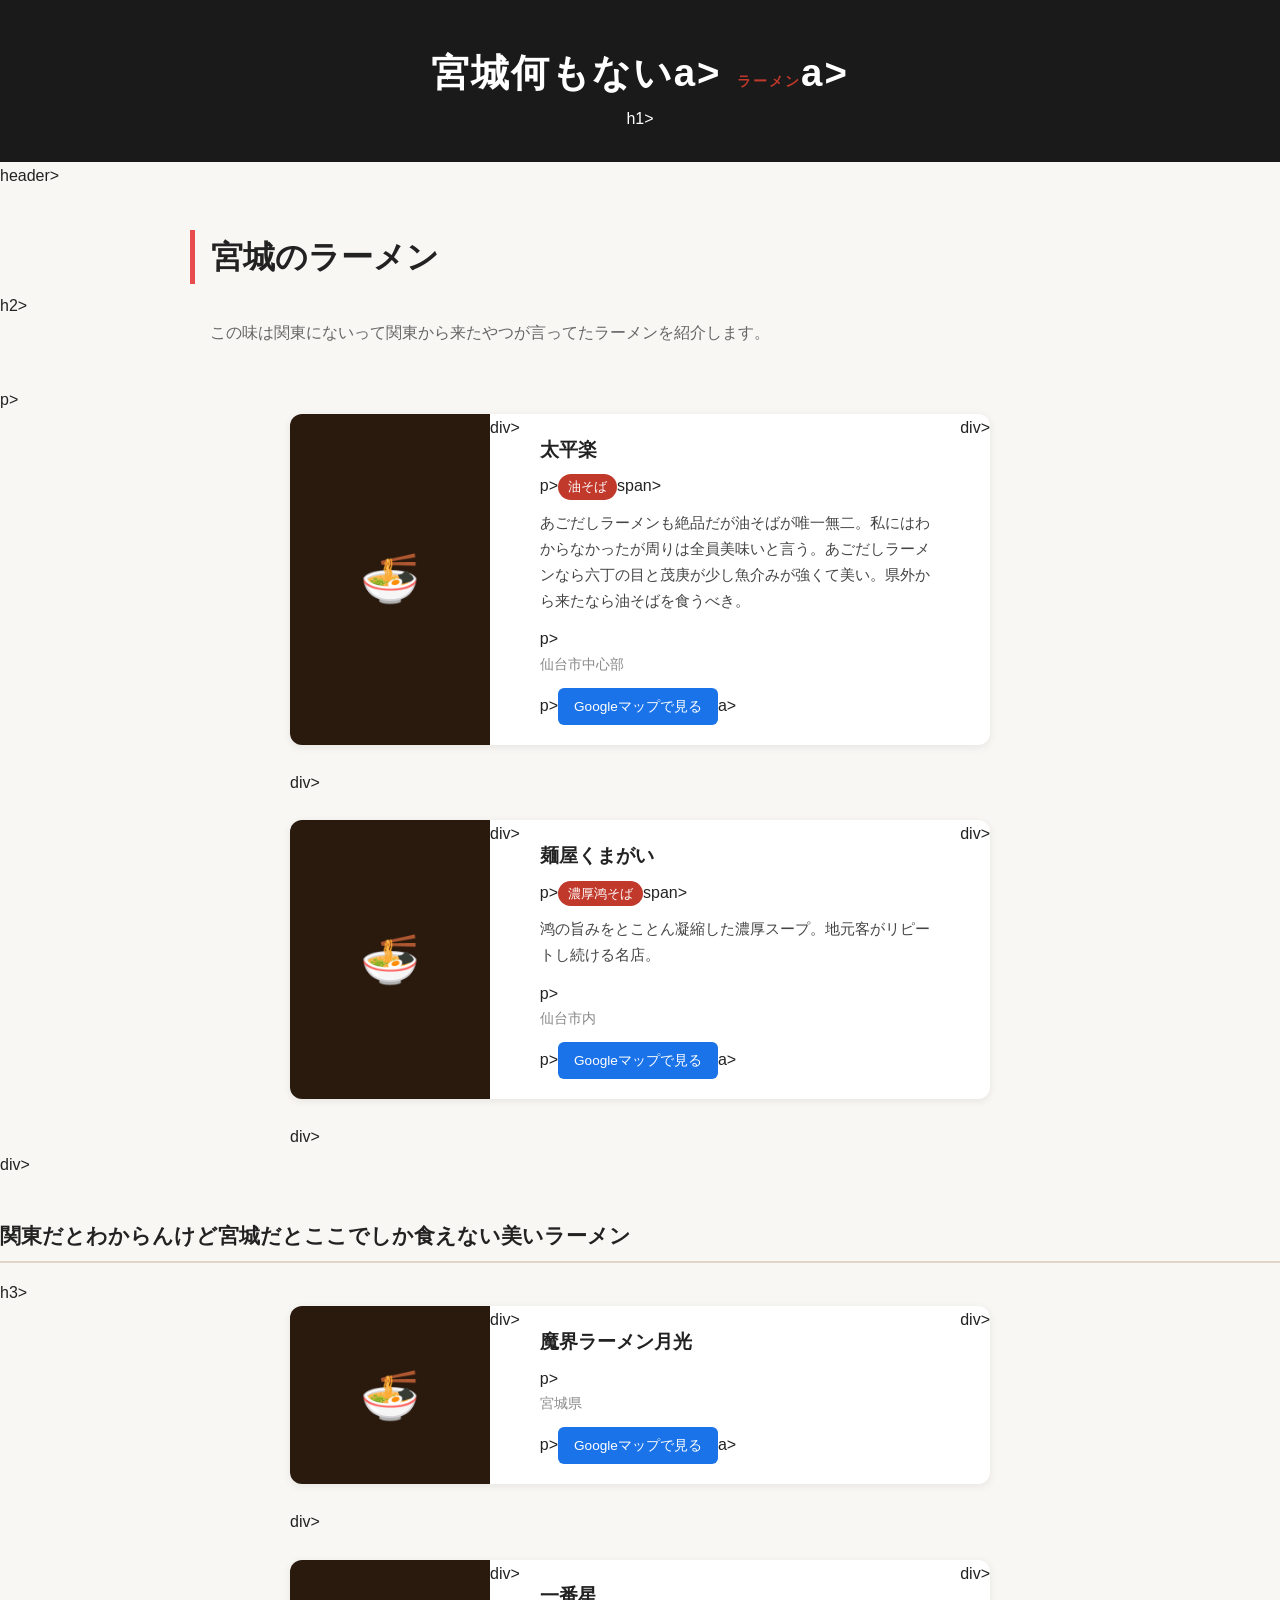
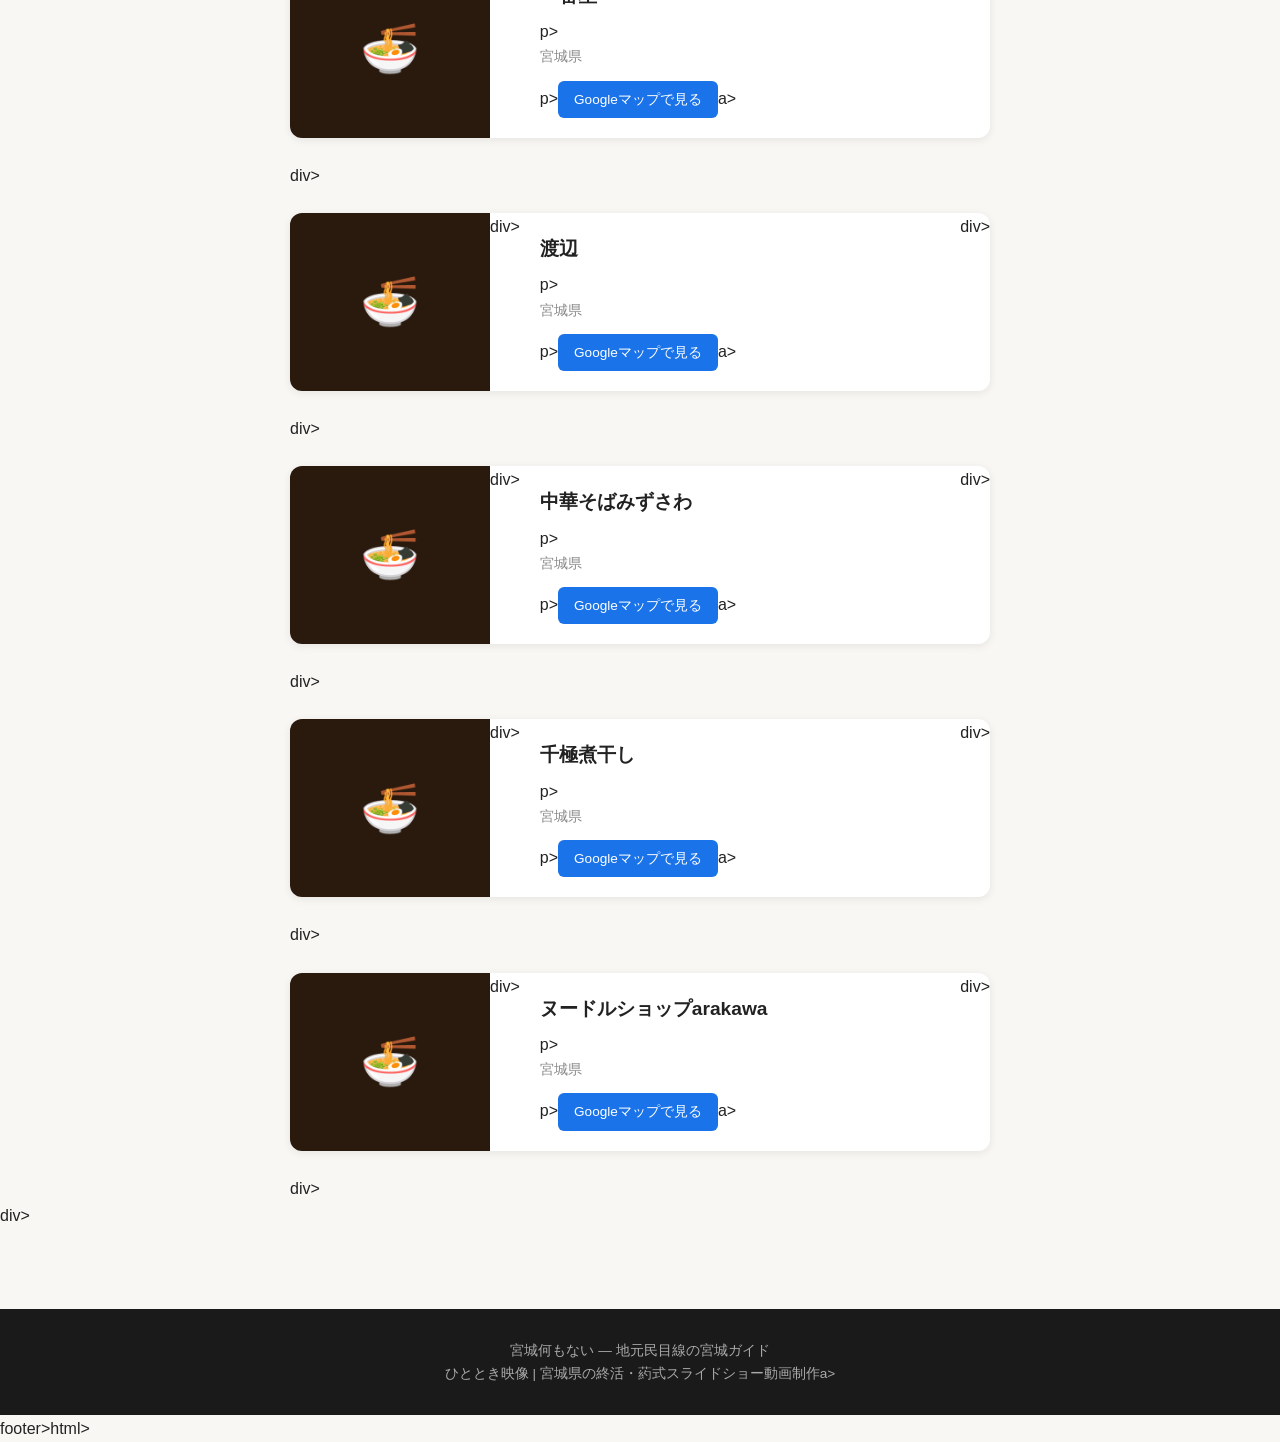
==== commit 9dab8219: "Update ramen.html" ====
--- a/ramen.html
+++ b/ramen.html
@@ -1 +1 @@
-<!DOCTYPE html><html lang="ja"><head><meta charset="UTF-8" /><meta name="viewport" content="width=device-width,initial-scale=1" /><title>宮城のラーメン｜地元民おすすめ店まとめ</title><meta name="description" content="この味は関東にないって関東から来たやつが言ってたラーメンを紹介します。関東だとわからんけど宮城だとここでしか食えない美いラーメンも合わせて紹介。" /><link rel="stylesheet" href="./styles.css" /><style>.ramen-list{display:flex;flex-direction:column;gap:24px;max-width:700px;margin:0 auto}.ramen-card{display:flex;background:#fff;border-radius:12px;box-shadow:0 2px 8px rgba(0,0,0,.08);overflow:hidden}.ramen-card-img{width:200px;min-width:200px;background:#2a1a0e;display:flex;align-items:center;justify-content:center;font-size:3rem}.ramen-card-body{padding:20px;flex:1}.ramen-card-name{font-size:1.2rem;font-weight:700;margin:0 0 6px}.ramen-card-menu{display:inline-block;background:#c0392b;color:#fff;font-size:.8rem;padding:2px 10px;border-radius:20px;margin-bottom:10px}.ramen-card-desc{font-size:.95rem;color:#444;margin:0 0 12px}.ramen-card-area{font-size:.85rem;color:#888;margin:0 0 12px}.ramen-map-btn{display:inline-block;background:#1a73e8;color:#fff;text-decoration:none;padding:7px 16px;border-radius:6px;font-size:.85rem}.ramen-section-title{font-size:1.3rem;font-weight:700;margin:40px 0 16px;padding-bottom:8px;border-bottom:2px solid #e0d6c8}@media(max-width:600px){.ramen-card{flex-direction:column}.ramen-card-img{width:100%;min-width:unset;height:120px}}</style></head><body><header class="header"><h1 class="site-title"><a href="./index.html">宮城何もない</a>a><a href="./ramen.html" style="font-size:.85rem;margin-left:16px;color:#c0392b">ラーメン</a>a></h1>h1></header>header><main><h2 class="page-title">宮城のラーメン</h2>h2><p class="page-lead">この味は関東にないって関東から来たやつが言ってたラーメンを紹介します。</p>p><div class="ramen-list"><div class="ramen-card"><div class="ramen-card-img">🍜</div>div><div class="ramen-card-body"><p class="ramen-card-name">太平楽</p>p><span class="ramen-card-menu">油そば</span>span><p class="ramen-card-desc">仙台で油そばといえばここ。濃厚なタレと麺が絡む、関東にはない独特のスタイル。</p>p><p class="ramen-card-area">仙台市中心部</p>p><a class="ramen-map-btn" href="https://maps.google.com/?q=太平楽+仙台" target="_blank" rel="noopener">Googleマップで見る</a>a></div>div></div>div><div class="ramen-card"><div class="ramen-card-img">🍜</div>div><div class="ramen-card-body"><p class="ramen-card-name">麺屋くまがい</p>p><span class="ramen-card-menu">濃厚鸿そば</span>span><p class="ramen-card-desc">鸿の旨みをとことん凝縮した濃厚スープ。地元客がリピートし続ける名店。</p>p><p class="ramen-card-area">仙台市内</p>p><a class="ramen-map-btn" href="https://maps.google.com/?q=麺屋くまがい+仙台" target="_blank" rel="noopener">Googleマップで見る</a>a></div>div></div>div></div>div><h3 class="ramen-section-title">関東だとわからんけど宮城だとここでしか食えない美いラーメン</h3>h3><div class="ramen-list"><div class="ramen-card"><div class="ramen-card-img">🍜</div>div><div class="ramen-card-body"><p class="ramen-card-name">魔界ラーメン月光</p>p><p class="ramen-card-area">宮城県</p>p><a class="ramen-map-btn" href="https://maps.google.com/?q=魔界ラーメン月光+宮城" target="_blank" rel="noopener">Googleマップで見る</a>a></div>div></div>div><div class="ramen-card"><div class="ramen-card-img">🍜</div>div><div class="ramen-card-body"><p class="ramen-card-name">一番星</p>p><p class="ramen-card-area">宮城県</p>p><a class="ramen-map-btn" href="https://maps.google.com/?q=一番星+ラーメン+宮城" target="_blank" rel="noopener">Googleマップで見る</a>a></div>div></div>div><div class="ramen-card"><div class="ramen-card-img">🍜</div>div><div class="ramen-card-body"><p class="ramen-card-name">渡辺</p>p><p class="ramen-card-area">宮城県</p>p><a class="ramen-map-btn" href="https://maps.google.com/?q=渡辺+ラーメン+宮城" target="_blank" rel="noopener">Googleマップで見る</a>a></div>div></div>div><div class="ramen-card"><div class="ramen-card-img">🍜</div>div><div class="ramen-card-body"><p class="ramen-card-name">中華そばみずさわ</p>p><p class="ramen-card-area">宮城県</p>p><a class="ramen-map-btn" href="https://maps.google.com/?q=中華そばみずさわ+宮城" target="_blank" rel="noopener">Googleマップで見る</a>a></div>div></div>div><div class="ramen-card"><div class="ramen-card-img">🍜</div>div><div class="ramen-card-body"><p class="ramen-card-name">千極煮干し</p>p><p class="ramen-card-area">宮城県</p>p><a class="ramen-map-btn" href="https://maps.google.com/?q=千極煮干し+宮城" target="_blank" rel="noopener">Googleマップで見る</a>a></div>div></div>div><div class="ramen-card"><div class="ramen-card-img">🍜</div>div><div class="ramen-card-body"><p class="ramen-card-name">ヌードルショップarakawa</p>p><p class="ramen-card-area">宮城県</p>p><a class="ramen-map-btn" href="https://maps.google.com/?q=ヌードルショップarakawa+宮城" target="_blank" rel="noopener">Googleマップで見る</a>a></div>div></div>div></div>div></main><footer class="footer"><p>宮城何もない — 地元民目線の宮城ガイド</p><p><a href="https://hitotoki-eizou.pages.dev" target="_blank" rel="noopener">ひととき映像 | 宮城県の終活・葯式スライドショー動画制作</a>a></p></footer>footer></body></html>html></p></p></main></body></style></title></head>
+<!DOCTYPE html><html lang="ja"><head><meta charset="UTF-8" /><meta name="viewport" content="width=device-width,initial-scale=1" /><title>宮城のラーメン｜地元民おすすめ店まとめ</title><meta name="description" content="この味は関東にないって関東から来たやつが言ってたラーメンを紹介します。関東だとわからんけど宮城だとここでしか食えない美いラーメンも合わせて紹介。" /><link rel="stylesheet" href="./styles.css" /><style>.ramen-list{display:flex;flex-direction:column;gap:24px;max-width:700px;margin:0 auto}.ramen-card{display:flex;background:#fff;border-radius:12px;box-shadow:0 2px 8px rgba(0,0,0,.08);overflow:hidden}.ramen-card-img{width:200px;min-width:200px;background:#2a1a0e;display:flex;align-items:center;justify-content:center;font-size:3rem}.ramen-card-body{padding:20px;flex:1}.ramen-card-name{font-size:1.2rem;font-weight:700;margin:0 0 6px}.ramen-card-menu{display:inline-block;background:#c0392b;color:#fff;font-size:.8rem;padding:2px 10px;border-radius:20px;margin-bottom:10px}.ramen-card-desc{font-size:.95rem;color:#444;margin:0 0 12px}.ramen-card-area{font-size:.85rem;color:#888;margin:0 0 12px}.ramen-map-btn{display:inline-block;background:#1a73e8;color:#fff;text-decoration:none;padding:7px 16px;border-radius:6px;font-size:.85rem}.ramen-section-title{font-size:1.3rem;font-weight:700;margin:40px 0 16px;padding-bottom:8px;border-bottom:2px solid #e0d6c8}@media(max-width:600px){.ramen-card{flex-direction:column}.ramen-card-img{width:100%;min-width:unset;height:120px}}</style></head><body><header class="header"><h1 class="site-title"><a href="./index.html">宮城何もない</a>a><a href="./ramen.html" style="font-size:.85rem;margin-left:16px;color:#c0392b">ラーメン</a>a></h1>h1></header>header><main><h2 class="page-title">宮城のラーメン</h2>h2><p class="page-lead">この味は関東にないって関東から来たやつが言ってたラーメンを紹介します。</p>p><div class="ramen-list"><div class="ramen-card"><div class="ramen-card-img">🍜</div>div><div class="ramen-card-body"><p class="ramen-card-name">太平楽</p>p><span class="ramen-card-menu">油そば</span>span><p class="ramen-card-desc">あごだしラーメンも絶品だが油そばが唯一無二。私にはわからなかったが周りは全員美味いと言う。あごだしラーメンなら六丁の目と茂庚が少し魚介みが強くて美い。県外から来たなら油そばを食うべき。</p>p><p class="ramen-card-area">仙台市中心部</p>p><a class="ramen-map-btn" href="https://maps.google.com/?q=太平楽+仙台" target="_blank" rel="noopener">Googleマップで見る</a>a></div>div></div>div><div class="ramen-card"><div class="ramen-card-img">🍜</div>div><div class="ramen-card-body"><p class="ramen-card-name">麺屋くまがい</p>p><span class="ramen-card-menu">濃厚鸿そば</span>span><p class="ramen-card-desc">鸿の旨みをとことん凝縮した濃厚スープ。地元客がリピートし続ける名店。</p>p><p class="ramen-card-area">仙台市内</p>p><a class="ramen-map-btn" href="https://maps.google.com/?q=麺屋くまがい+仙台" target="_blank" rel="noopener">Googleマップで見る</a>a></div>div></div>div></div>div><h3 class="ramen-section-title">関東だとわからんけど宮城だとここでしか食えない美いラーメン</h3>h3><div class="ramen-list"><div class="ramen-card"><div class="ramen-card-img">🍜</div>div><div class="ramen-card-body"><p class="ramen-card-name">魔界ラーメン月光</p>p><p class="ramen-card-area">宮城県</p>p><a class="ramen-map-btn" href="https://maps.google.com/?q=魔界ラーメン月光+宮城" target="_blank" rel="noopener">Googleマップで見る</a>a></div>div></div>div><div class="ramen-card"><div class="ramen-card-img">🍜</div>div><div class="ramen-card-body"><p class="ramen-card-name">一番星</p>p><p class="ramen-card-area">宮城県</p>p><a class="ramen-map-btn" href="https://maps.google.com/?q=一番星+ラーメン+宮城" target="_blank" rel="noopener">Googleマップで見る</a>a></div>div></div>div><div class="ramen-card"><div class="ramen-card-img">🍜</div>div><div class="ramen-card-body"><p class="ramen-card-name">渡辺</p>p><p class="ramen-card-area">宮城県</p>p><a class="ramen-map-btn" href="https://maps.google.com/?q=渡辺+ラーメン+宮城" target="_blank" rel="noopener">Googleマップで見る</a>a></div>div></div>div><div class="ramen-card"><div class="ramen-card-img">🍜</div>div><div class="ramen-card-body"><p class="ramen-card-name">中華そばみずさわ</p>p><p class="ramen-card-area">宮城県</p>p><a class="ramen-map-btn" href="https://maps.google.com/?q=中華そばみずさわ+宮城" target="_blank" rel="noopener">Googleマップで見る</a>a></div>div></div>div><div class="ramen-card"><div class="ramen-card-img">🍜</div>div><div class="ramen-card-body"><p class="ramen-card-name">千極煮干し</p>p><p class="ramen-card-area">宮城県</p>p><a class="ramen-map-btn" href="https://maps.google.com/?q=千極煮干し+宮城" target="_blank" rel="noopener">Googleマップで見る</a>a></div>div></div>div><div class="ramen-card"><div class="ramen-card-img">🍜</div>div><div class="ramen-card-body"><p class="ramen-card-name">ヌードルショップarakawa</p>p><p class="ramen-card-area">宮城県</p>p><a class="ramen-map-btn" href="https://maps.google.com/?q=ヌードルショップarakawa+宮城" target="_blank" rel="noopener">Googleマップで見る</a>a></div>div></div>div></div>div></main><footer class="footer"><p>宮城何もない — 地元民目線の宮城ガイド</p><p><a href="https://hitotoki-eizou.pages.dev" target="_blank" rel="noopener">ひととき映像 | 宮城県の終活・葯式スライドショー動画制作</a>a></p></footer>footer></body></html>html></p></p></main></body></style></title></head>
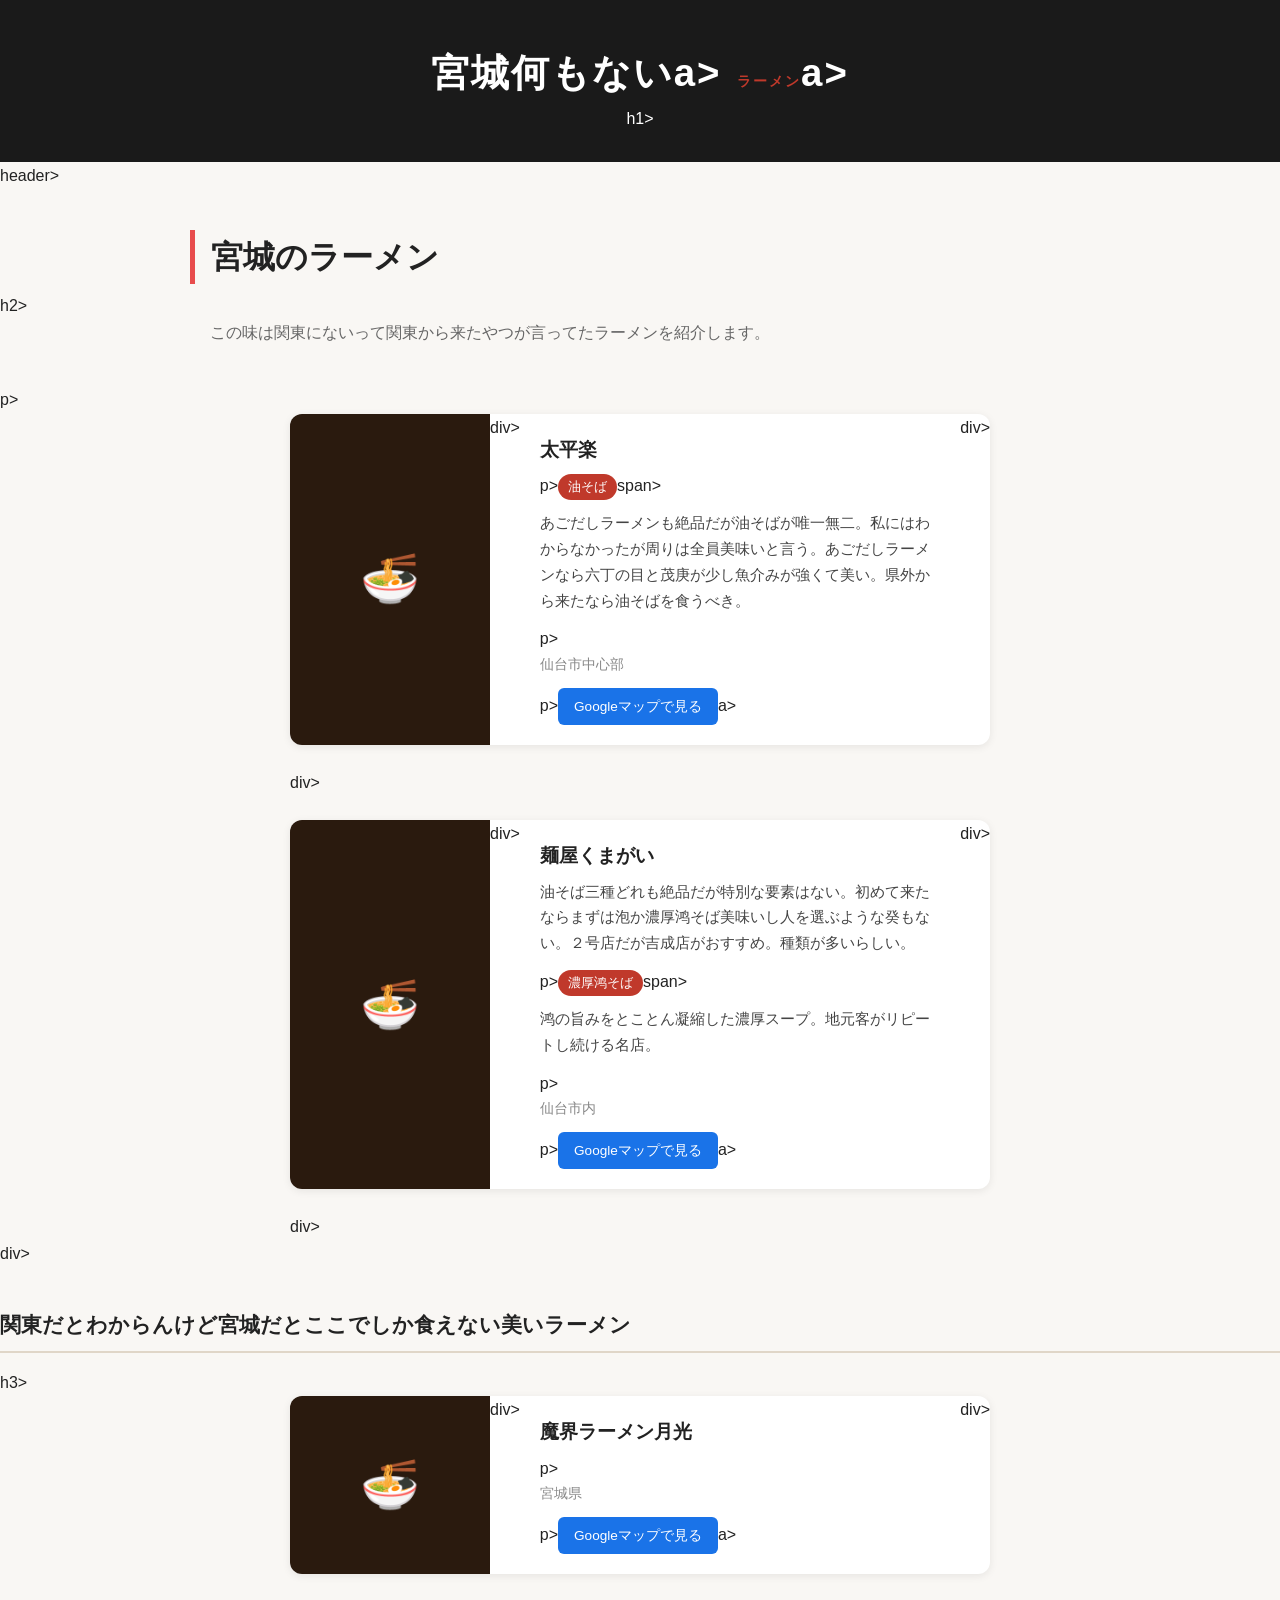
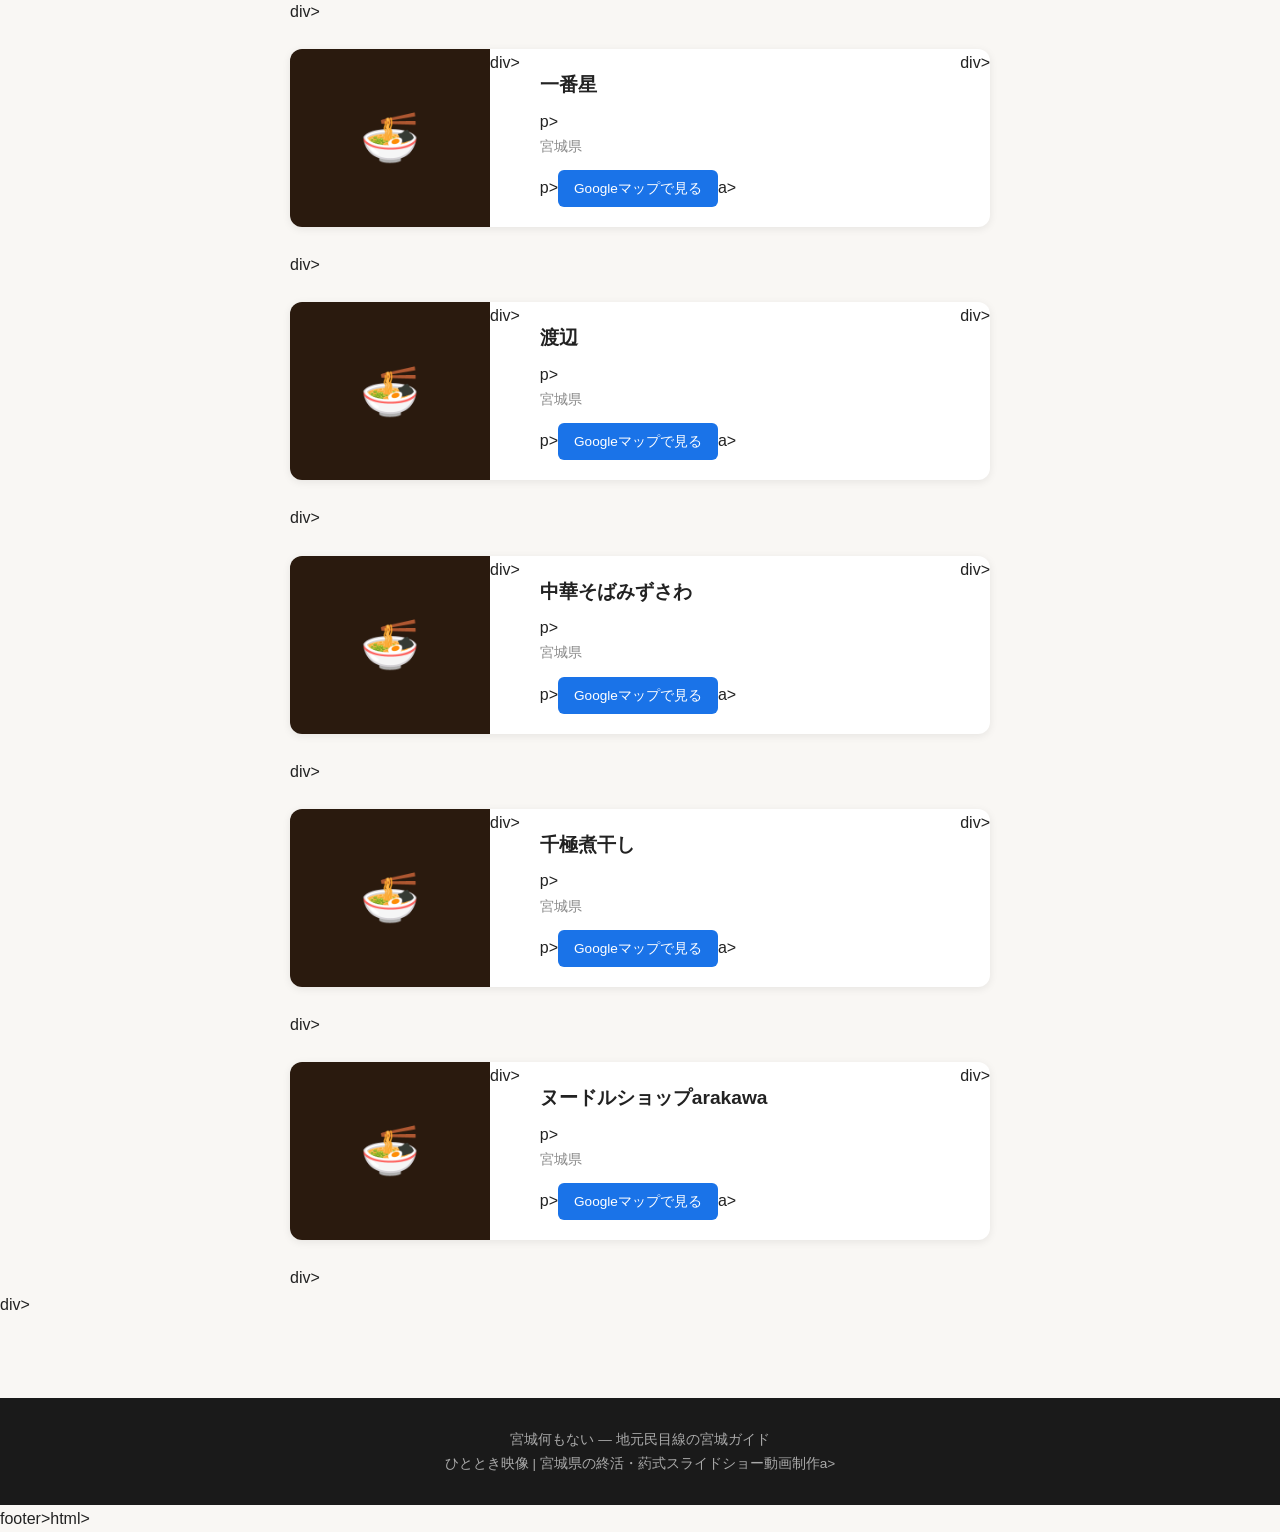
==== commit fa37d964: "Update ramen.html" ====
--- a/ramen.html
+++ b/ramen.html
@@ -1 +1 @@
-<!DOCTYPE html><html lang="ja"><head><meta charset="UTF-8" /><meta name="viewport" content="width=device-width,initial-scale=1" /><title>宮城のラーメン｜地元民おすすめ店まとめ</title><meta name="description" content="この味は関東にないって関東から来たやつが言ってたラーメンを紹介します。関東だとわからんけど宮城だとここでしか食えない美いラーメンも合わせて紹介。" /><link rel="stylesheet" href="./styles.css" /><style>.ramen-list{display:flex;flex-direction:column;gap:24px;max-width:700px;margin:0 auto}.ramen-card{display:flex;background:#fff;border-radius:12px;box-shadow:0 2px 8px rgba(0,0,0,.08);overflow:hidden}.ramen-card-img{width:200px;min-width:200px;background:#2a1a0e;display:flex;align-items:center;justify-content:center;font-size:3rem}.ramen-card-body{padding:20px;flex:1}.ramen-card-name{font-size:1.2rem;font-weight:700;margin:0 0 6px}.ramen-card-menu{display:inline-block;background:#c0392b;color:#fff;font-size:.8rem;padding:2px 10px;border-radius:20px;margin-bottom:10px}.ramen-card-desc{font-size:.95rem;color:#444;margin:0 0 12px}.ramen-card-area{font-size:.85rem;color:#888;margin:0 0 12px}.ramen-map-btn{display:inline-block;background:#1a73e8;color:#fff;text-decoration:none;padding:7px 16px;border-radius:6px;font-size:.85rem}.ramen-section-title{font-size:1.3rem;font-weight:700;margin:40px 0 16px;padding-bottom:8px;border-bottom:2px solid #e0d6c8}@media(max-width:600px){.ramen-card{flex-direction:column}.ramen-card-img{width:100%;min-width:unset;height:120px}}</style></head><body><header class="header"><h1 class="site-title"><a href="./index.html">宮城何もない</a>a><a href="./ramen.html" style="font-size:.85rem;margin-left:16px;color:#c0392b">ラーメン</a>a></h1>h1></header>header><main><h2 class="page-title">宮城のラーメン</h2>h2><p class="page-lead">この味は関東にないって関東から来たやつが言ってたラーメンを紹介します。</p>p><div class="ramen-list"><div class="ramen-card"><div class="ramen-card-img">🍜</div>div><div class="ramen-card-body"><p class="ramen-card-name">太平楽</p>p><span class="ramen-card-menu">油そば</span>span><p class="ramen-card-desc">あごだしラーメンも絶品だが油そばが唯一無二。私にはわからなかったが周りは全員美味いと言う。あごだしラーメンなら六丁の目と茂庚が少し魚介みが強くて美い。県外から来たなら油そばを食うべき。</p>p><p class="ramen-card-area">仙台市中心部</p>p><a class="ramen-map-btn" href="https://maps.google.com/?q=太平楽+仙台" target="_blank" rel="noopener">Googleマップで見る</a>a></div>div></div>div><div class="ramen-card"><div class="ramen-card-img">🍜</div>div><div class="ramen-card-body"><p class="ramen-card-name">麺屋くまがい</p>p><span class="ramen-card-menu">濃厚鸿そば</span>span><p class="ramen-card-desc">鸿の旨みをとことん凝縮した濃厚スープ。地元客がリピートし続ける名店。</p>p><p class="ramen-card-area">仙台市内</p>p><a class="ramen-map-btn" href="https://maps.google.com/?q=麺屋くまがい+仙台" target="_blank" rel="noopener">Googleマップで見る</a>a></div>div></div>div></div>div><h3 class="ramen-section-title">関東だとわからんけど宮城だとここでしか食えない美いラーメン</h3>h3><div class="ramen-list"><div class="ramen-card"><div class="ramen-card-img">🍜</div>div><div class="ramen-card-body"><p class="ramen-card-name">魔界ラーメン月光</p>p><p class="ramen-card-area">宮城県</p>p><a class="ramen-map-btn" href="https://maps.google.com/?q=魔界ラーメン月光+宮城" target="_blank" rel="noopener">Googleマップで見る</a>a></div>div></div>div><div class="ramen-card"><div class="ramen-card-img">🍜</div>div><div class="ramen-card-body"><p class="ramen-card-name">一番星</p>p><p class="ramen-card-area">宮城県</p>p><a class="ramen-map-btn" href="https://maps.google.com/?q=一番星+ラーメン+宮城" target="_blank" rel="noopener">Googleマップで見る</a>a></div>div></div>div><div class="ramen-card"><div class="ramen-card-img">🍜</div>div><div class="ramen-card-body"><p class="ramen-card-name">渡辺</p>p><p class="ramen-card-area">宮城県</p>p><a class="ramen-map-btn" href="https://maps.google.com/?q=渡辺+ラーメン+宮城" target="_blank" rel="noopener">Googleマップで見る</a>a></div>div></div>div><div class="ramen-card"><div class="ramen-card-img">🍜</div>div><div class="ramen-card-body"><p class="ramen-card-name">中華そばみずさわ</p>p><p class="ramen-card-area">宮城県</p>p><a class="ramen-map-btn" href="https://maps.google.com/?q=中華そばみずさわ+宮城" target="_blank" rel="noopener">Googleマップで見る</a>a></div>div></div>div><div class="ramen-card"><div class="ramen-card-img">🍜</div>div><div class="ramen-card-body"><p class="ramen-card-name">千極煮干し</p>p><p class="ramen-card-area">宮城県</p>p><a class="ramen-map-btn" href="https://maps.google.com/?q=千極煮干し+宮城" target="_blank" rel="noopener">Googleマップで見る</a>a></div>div></div>div><div class="ramen-card"><div class="ramen-card-img">🍜</div>div><div class="ramen-card-body"><p class="ramen-card-name">ヌードルショップarakawa</p>p><p class="ramen-card-area">宮城県</p>p><a class="ramen-map-btn" href="https://maps.google.com/?q=ヌードルショップarakawa+宮城" target="_blank" rel="noopener">Googleマップで見る</a>a></div>div></div>div></div>div></main><footer class="footer"><p>宮城何もない — 地元民目線の宮城ガイド</p><p><a href="https://hitotoki-eizou.pages.dev" target="_blank" rel="noopener">ひととき映像 | 宮城県の終活・葯式スライドショー動画制作</a>a></p></footer>footer></body></html>html></p></p></main></body></style></title></head>
+<!DOCTYPE html><html lang="ja"><head><meta charset="UTF-8" /><meta name="viewport" content="width=device-width,initial-scale=1" /><title>宮城のラーメン｜地元民おすすめ店まとめ</title><meta name="description" content="この味は関東にないって関東から来たやつが言ってたラーメンを紹介します。関東だとわからんけど宮城だとここでしか食えない美いラーメンも合わせて紹介。" /><link rel="stylesheet" href="./styles.css" /><style>.ramen-list{display:flex;flex-direction:column;gap:24px;max-width:700px;margin:0 auto}.ramen-card{display:flex;background:#fff;border-radius:12px;box-shadow:0 2px 8px rgba(0,0,0,.08);overflow:hidden}.ramen-card-img{width:200px;min-width:200px;background:#2a1a0e;display:flex;align-items:center;justify-content:center;font-size:3rem}.ramen-card-body{padding:20px;flex:1}.ramen-card-name{font-size:1.2rem;font-weight:700;margin:0 0 6px}.ramen-card-menu{display:inline-block;background:#c0392b;color:#fff;font-size:.8rem;padding:2px 10px;border-radius:20px;margin-bottom:10px}.ramen-card-desc{font-size:.95rem;color:#444;margin:0 0 12px}.ramen-card-area{font-size:.85rem;color:#888;margin:0 0 12px}.ramen-map-btn{display:inline-block;background:#1a73e8;color:#fff;text-decoration:none;padding:7px 16px;border-radius:6px;font-size:.85rem}.ramen-section-title{font-size:1.3rem;font-weight:700;margin:40px 0 16px;padding-bottom:8px;border-bottom:2px solid #e0d6c8}@media(max-width:600px){.ramen-card{flex-direction:column}.ramen-card-img{width:100%;min-width:unset;height:120px}}</style></head><body><header class="header"><h1 class="site-title"><a href="./index.html">宮城何もない</a>a><a href="./ramen.html" style="font-size:.85rem;margin-left:16px;color:#c0392b">ラーメン</a>a></h1>h1></header>header><main><h2 class="page-title">宮城のラーメン</h2>h2><p class="page-lead">この味は関東にないって関東から来たやつが言ってたラーメンを紹介します。</p>p><div class="ramen-list"><div class="ramen-card"><div class="ramen-card-img">🍜</div>div><div class="ramen-card-body"><p class="ramen-card-name">太平楽</p>p><span class="ramen-card-menu">油そば</span>span><p class="ramen-card-desc">あごだしラーメンも絶品だが油そばが唯一無二。私にはわからなかったが周りは全員美味いと言う。あごだしラーメンなら六丁の目と茂庚が少し魚介みが強くて美い。県外から来たなら油そばを食うべき。</p>p><p class="ramen-card-area">仙台市中心部</p>p><a class="ramen-map-btn" href="https://maps.google.com/?q=太平楽+仙台" target="_blank" rel="noopener">Googleマップで見る</a>a></div>div></div>div><div class="ramen-card"><div class="ramen-card-img">🍜</div>div><div class="ramen-card-body"><p class="ramen-card-name">麺屋くまがい</p><p class="ramen-card-desc">油そば三種どれも絶品だが特別な要素はない。初めて来たならまずは泡か濃厚鸿そば美味いし人を選ぶような癸もない。２号店だが吉成店がおすすめ。種類が多いらしい。</p>p><span class="ramen-card-menu">濃厚鸿そば</span>span><p class="ramen-card-desc">鸿の旨みをとことん凝縮した濃厚スープ。地元客がリピートし続ける名店。</p>p><p class="ramen-card-area">仙台市内</p>p><a class="ramen-map-btn" href="https://maps.google.com/?q=麺屋くまがい+仙台" target="_blank" rel="noopener">Googleマップで見る</a>a></div>div></div>div></div>div><h3 class="ramen-section-title">関東だとわからんけど宮城だとここでしか食えない美いラーメン</h3>h3><div class="ramen-list"><div class="ramen-card"><div class="ramen-card-img">🍜</div>div><div class="ramen-card-body"><p class="ramen-card-name">魔界ラーメン月光</p>p><p class="ramen-card-area">宮城県</p>p><a class="ramen-map-btn" href="https://maps.google.com/?q=魔界ラーメン月光+宮城" target="_blank" rel="noopener">Googleマップで見る</a>a></div>div></div>div><div class="ramen-card"><div class="ramen-card-img">🍜</div>div><div class="ramen-card-body"><p class="ramen-card-name">一番星</p>p><p class="ramen-card-area">宮城県</p>p><a class="ramen-map-btn" href="https://maps.google.com/?q=一番星+ラーメン+宮城" target="_blank" rel="noopener">Googleマップで見る</a>a></div>div></div>div><div class="ramen-card"><div class="ramen-card-img">🍜</div>div><div class="ramen-card-body"><p class="ramen-card-name">渡辺</p>p><p class="ramen-card-area">宮城県</p>p><a class="ramen-map-btn" href="https://maps.google.com/?q=渡辺+ラーメン+宮城" target="_blank" rel="noopener">Googleマップで見る</a>a></div>div></div>div><div class="ramen-card"><div class="ramen-card-img">🍜</div>div><div class="ramen-card-body"><p class="ramen-card-name">中華そばみずさわ</p>p><p class="ramen-card-area">宮城県</p>p><a class="ramen-map-btn" href="https://maps.google.com/?q=中華そばみずさわ+宮城" target="_blank" rel="noopener">Googleマップで見る</a>a></div>div></div>div><div class="ramen-card"><div class="ramen-card-img">🍜</div>div><div class="ramen-card-body"><p class="ramen-card-name">千極煮干し</p>p><p class="ramen-card-area">宮城県</p>p><a class="ramen-map-btn" href="https://maps.google.com/?q=千極煮干し+宮城" target="_blank" rel="noopener">Googleマップで見る</a>a></div>div></div>div><div class="ramen-card"><div class="ramen-card-img">🍜</div>div><div class="ramen-card-body"><p class="ramen-card-name">ヌードルショップarakawa</p>p><p class="ramen-card-area">宮城県</p>p><a class="ramen-map-btn" href="https://maps.google.com/?q=ヌードルショップarakawa+宮城" target="_blank" rel="noopener">Googleマップで見る</a>a></div>div></div>div></div>div></main><footer class="footer"><p>宮城何もない — 地元民目線の宮城ガイド</p><p><a href="https://hitotoki-eizou.pages.dev" target="_blank" rel="noopener">ひととき映像 | 宮城県の終活・葯式スライドショー動画制作</a>a></p></footer>footer></body></html>html></p></p></main></body></style></title></head>
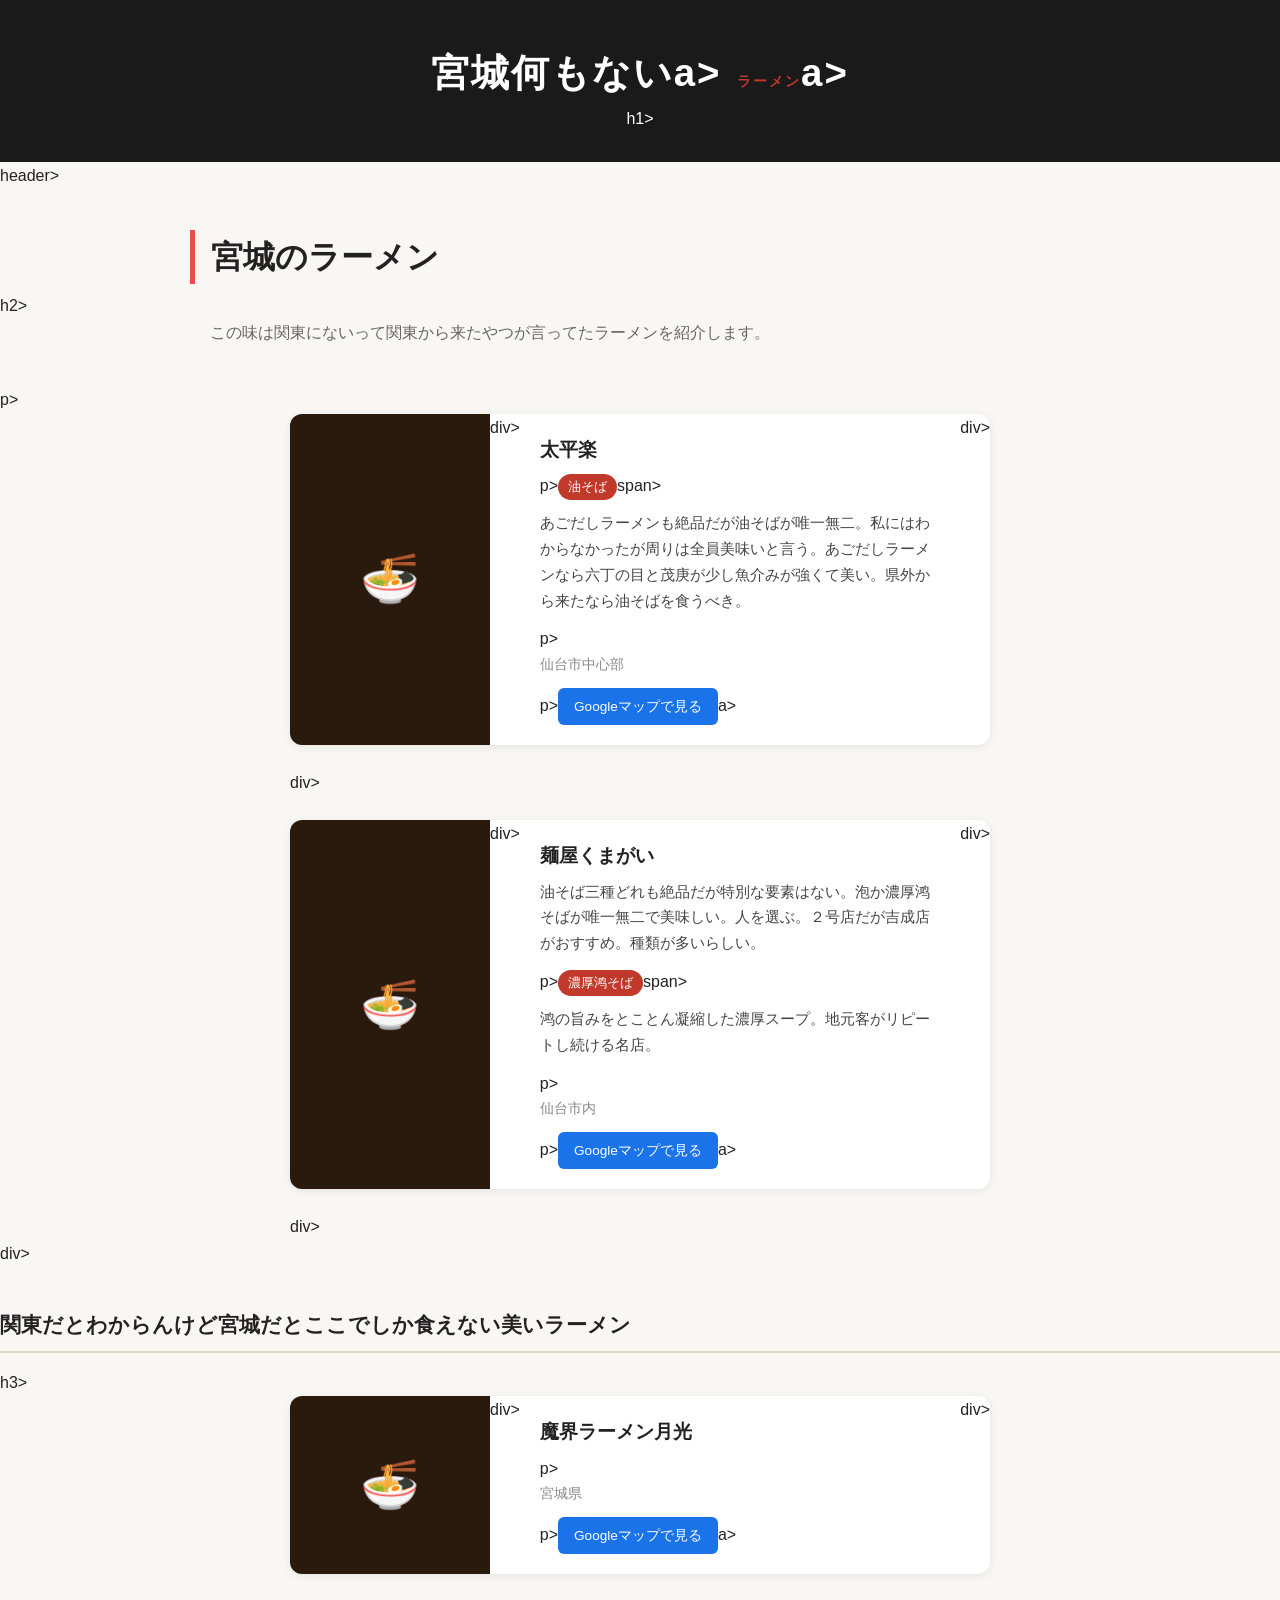
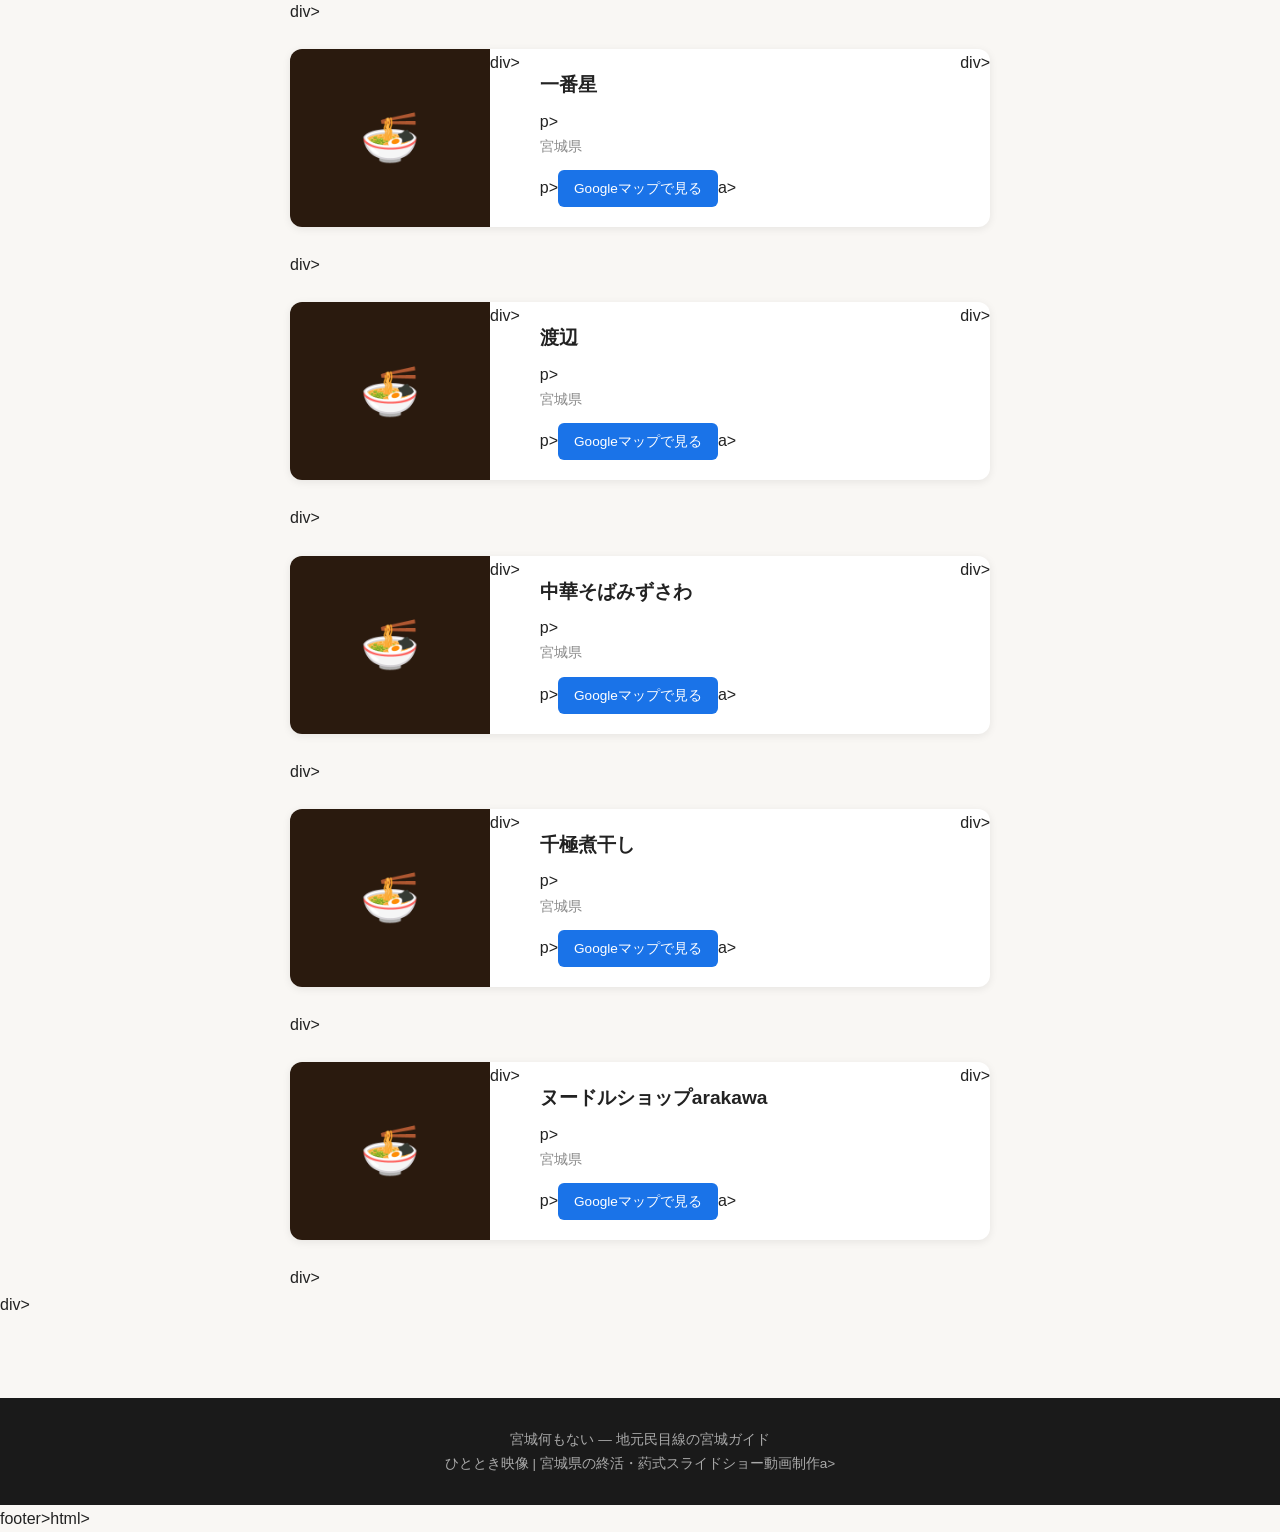
==== commit 0496e535: "Update ramen.html" ====
--- a/ramen.html
+++ b/ramen.html
@@ -1 +1 @@
-<!DOCTYPE html><html lang="ja"><head><meta charset="UTF-8" /><meta name="viewport" content="width=device-width,initial-scale=1" /><title>宮城のラーメン｜地元民おすすめ店まとめ</title><meta name="description" content="この味は関東にないって関東から来たやつが言ってたラーメンを紹介します。関東だとわからんけど宮城だとここでしか食えない美いラーメンも合わせて紹介。" /><link rel="stylesheet" href="./styles.css" /><style>.ramen-list{display:flex;flex-direction:column;gap:24px;max-width:700px;margin:0 auto}.ramen-card{display:flex;background:#fff;border-radius:12px;box-shadow:0 2px 8px rgba(0,0,0,.08);overflow:hidden}.ramen-card-img{width:200px;min-width:200px;background:#2a1a0e;display:flex;align-items:center;justify-content:center;font-size:3rem}.ramen-card-body{padding:20px;flex:1}.ramen-card-name{font-size:1.2rem;font-weight:700;margin:0 0 6px}.ramen-card-menu{display:inline-block;background:#c0392b;color:#fff;font-size:.8rem;padding:2px 10px;border-radius:20px;margin-bottom:10px}.ramen-card-desc{font-size:.95rem;color:#444;margin:0 0 12px}.ramen-card-area{font-size:.85rem;color:#888;margin:0 0 12px}.ramen-map-btn{display:inline-block;background:#1a73e8;color:#fff;text-decoration:none;padding:7px 16px;border-radius:6px;font-size:.85rem}.ramen-section-title{font-size:1.3rem;font-weight:700;margin:40px 0 16px;padding-bottom:8px;border-bottom:2px solid #e0d6c8}@media(max-width:600px){.ramen-card{flex-direction:column}.ramen-card-img{width:100%;min-width:unset;height:120px}}</style></head><body><header class="header"><h1 class="site-title"><a href="./index.html">宮城何もない</a>a><a href="./ramen.html" style="font-size:.85rem;margin-left:16px;color:#c0392b">ラーメン</a>a></h1>h1></header>header><main><h2 class="page-title">宮城のラーメン</h2>h2><p class="page-lead">この味は関東にないって関東から来たやつが言ってたラーメンを紹介します。</p>p><div class="ramen-list"><div class="ramen-card"><div class="ramen-card-img">🍜</div>div><div class="ramen-card-body"><p class="ramen-card-name">太平楽</p>p><span class="ramen-card-menu">油そば</span>span><p class="ramen-card-desc">あごだしラーメンも絶品だが油そばが唯一無二。私にはわからなかったが周りは全員美味いと言う。あごだしラーメンなら六丁の目と茂庚が少し魚介みが強くて美い。県外から来たなら油そばを食うべき。</p>p><p class="ramen-card-area">仙台市中心部</p>p><a class="ramen-map-btn" href="https://maps.google.com/?q=太平楽+仙台" target="_blank" rel="noopener">Googleマップで見る</a>a></div>div></div>div><div class="ramen-card"><div class="ramen-card-img">🍜</div>div><div class="ramen-card-body"><p class="ramen-card-name">麺屋くまがい</p><p class="ramen-card-desc">油そば三種どれも絶品だが特別な要素はない。初めて来たならまずは泡か濃厚鸿そば美味いし人を選ぶような癸もない。２号店だが吉成店がおすすめ。種類が多いらしい。</p>p><span class="ramen-card-menu">濃厚鸿そば</span>span><p class="ramen-card-desc">鸿の旨みをとことん凝縮した濃厚スープ。地元客がリピートし続ける名店。</p>p><p class="ramen-card-area">仙台市内</p>p><a class="ramen-map-btn" href="https://maps.google.com/?q=麺屋くまがい+仙台" target="_blank" rel="noopener">Googleマップで見る</a>a></div>div></div>div></div>div><h3 class="ramen-section-title">関東だとわからんけど宮城だとここでしか食えない美いラーメン</h3>h3><div class="ramen-list"><div class="ramen-card"><div class="ramen-card-img">🍜</div>div><div class="ramen-card-body"><p class="ramen-card-name">魔界ラーメン月光</p>p><p class="ramen-card-area">宮城県</p>p><a class="ramen-map-btn" href="https://maps.google.com/?q=魔界ラーメン月光+宮城" target="_blank" rel="noopener">Googleマップで見る</a>a></div>div></div>div><div class="ramen-card"><div class="ramen-card-img">🍜</div>div><div class="ramen-card-body"><p class="ramen-card-name">一番星</p>p><p class="ramen-card-area">宮城県</p>p><a class="ramen-map-btn" href="https://maps.google.com/?q=一番星+ラーメン+宮城" target="_blank" rel="noopener">Googleマップで見る</a>a></div>div></div>div><div class="ramen-card"><div class="ramen-card-img">🍜</div>div><div class="ramen-card-body"><p class="ramen-card-name">渡辺</p>p><p class="ramen-card-area">宮城県</p>p><a class="ramen-map-btn" href="https://maps.google.com/?q=渡辺+ラーメン+宮城" target="_blank" rel="noopener">Googleマップで見る</a>a></div>div></div>div><div class="ramen-card"><div class="ramen-card-img">🍜</div>div><div class="ramen-card-body"><p class="ramen-card-name">中華そばみずさわ</p>p><p class="ramen-card-area">宮城県</p>p><a class="ramen-map-btn" href="https://maps.google.com/?q=中華そばみずさわ+宮城" target="_blank" rel="noopener">Googleマップで見る</a>a></div>div></div>div><div class="ramen-card"><div class="ramen-card-img">🍜</div>div><div class="ramen-card-body"><p class="ramen-card-name">千極煮干し</p>p><p class="ramen-card-area">宮城県</p>p><a class="ramen-map-btn" href="https://maps.google.com/?q=千極煮干し+宮城" target="_blank" rel="noopener">Googleマップで見る</a>a></div>div></div>div><div class="ramen-card"><div class="ramen-card-img">🍜</div>div><div class="ramen-card-body"><p class="ramen-card-name">ヌードルショップarakawa</p>p><p class="ramen-card-area">宮城県</p>p><a class="ramen-map-btn" href="https://maps.google.com/?q=ヌードルショップarakawa+宮城" target="_blank" rel="noopener">Googleマップで見る</a>a></div>div></div>div></div>div></main><footer class="footer"><p>宮城何もない — 地元民目線の宮城ガイド</p><p><a href="https://hitotoki-eizou.pages.dev" target="_blank" rel="noopener">ひととき映像 | 宮城県の終活・葯式スライドショー動画制作</a>a></p></footer>footer></body></html>html></p></p></main></body></style></title></head>
+<!DOCTYPE html><html lang="ja"><head><meta charset="UTF-8" /><meta name="viewport" content="width=device-width,initial-scale=1" /><title>宮城のラーメン｜地元民おすすめ店まとめ</title><meta name="description" content="この味は関東にないって関東から来たやつが言ってたラーメンを紹介します。関東だとわからんけど宮城だとここでしか食えない美いラーメンも合わせて紹介。" /><link rel="stylesheet" href="./styles.css" /><style>.ramen-list{display:flex;flex-direction:column;gap:24px;max-width:700px;margin:0 auto}.ramen-card{display:flex;background:#fff;border-radius:12px;box-shadow:0 2px 8px rgba(0,0,0,.08);overflow:hidden}.ramen-card-img{width:200px;min-width:200px;background:#2a1a0e;display:flex;align-items:center;justify-content:center;font-size:3rem}.ramen-card-body{padding:20px;flex:1}.ramen-card-name{font-size:1.2rem;font-weight:700;margin:0 0 6px}.ramen-card-menu{display:inline-block;background:#c0392b;color:#fff;font-size:.8rem;padding:2px 10px;border-radius:20px;margin-bottom:10px}.ramen-card-desc{font-size:.95rem;color:#444;margin:0 0 12px}.ramen-card-area{font-size:.85rem;color:#888;margin:0 0 12px}.ramen-map-btn{display:inline-block;background:#1a73e8;color:#fff;text-decoration:none;padding:7px 16px;border-radius:6px;font-size:.85rem}.ramen-section-title{font-size:1.3rem;font-weight:700;margin:40px 0 16px;padding-bottom:8px;border-bottom:2px solid #e0d6c8}@media(max-width:600px){.ramen-card{flex-direction:column}.ramen-card-img{width:100%;min-width:unset;height:120px}}</style></head><body><header class="header"><h1 class="site-title"><a href="./index.html">宮城何もない</a>a><a href="./ramen.html" style="font-size:.85rem;margin-left:16px;color:#c0392b">ラーメン</a>a></h1>h1></header>header><main><h2 class="page-title">宮城のラーメン</h2>h2><p class="page-lead">この味は関東にないって関東から来たやつが言ってたラーメンを紹介します。</p>p><div class="ramen-list"><div class="ramen-card"><div class="ramen-card-img">🍜</div>div><div class="ramen-card-body"><p class="ramen-card-name">太平楽</p>p><span class="ramen-card-menu">油そば</span>span><p class="ramen-card-desc">あごだしラーメンも絶品だが油そばが唯一無二。私にはわからなかったが周りは全員美味いと言う。あごだしラーメンなら六丁の目と茂庚が少し魚介みが強くて美い。県外から来たなら油そばを食うべき。</p>p><p class="ramen-card-area">仙台市中心部</p>p><a class="ramen-map-btn" href="https://maps.google.com/?q=太平楽+仙台" target="_blank" rel="noopener">Googleマップで見る</a>a></div>div></div>div><div class="ramen-card"><div class="ramen-card-img">🍜</div>div><div class="ramen-card-body"><p class="ramen-card-name">麺屋くまがい</p><p class="ramen-card-desc">油そば三種どれも絶品だが特別な要素はない。泡か濃厚鸿そばが唯一無二で美味しい。人を選ぶ。２号店だが吉成店がおすすめ。種類が多いらしい。</p>p><span class="ramen-card-menu">濃厚鸿そば</span>span><p class="ramen-card-desc">鸿の旨みをとことん凝縮した濃厚スープ。地元客がリピートし続ける名店。</p>p><p class="ramen-card-area">仙台市内</p>p><a class="ramen-map-btn" href="https://maps.google.com/?q=麺屋くまがい+仙台" target="_blank" rel="noopener">Googleマップで見る</a>a></div>div></div>div></div>div><h3 class="ramen-section-title">関東だとわからんけど宮城だとここでしか食えない美いラーメン</h3>h3><div class="ramen-list"><div class="ramen-card"><div class="ramen-card-img">🍜</div>div><div class="ramen-card-body"><p class="ramen-card-name">魔界ラーメン月光</p>p><p class="ramen-card-area">宮城県</p>p><a class="ramen-map-btn" href="https://maps.google.com/?q=魔界ラーメン月光+宮城" target="_blank" rel="noopener">Googleマップで見る</a>a></div>div></div>div><div class="ramen-card"><div class="ramen-card-img">🍜</div>div><div class="ramen-card-body"><p class="ramen-card-name">一番星</p>p><p class="ramen-card-area">宮城県</p>p><a class="ramen-map-btn" href="https://maps.google.com/?q=一番星+ラーメン+宮城" target="_blank" rel="noopener">Googleマップで見る</a>a></div>div></div>div><div class="ramen-card"><div class="ramen-card-img">🍜</div>div><div class="ramen-card-body"><p class="ramen-card-name">渡辺</p>p><p class="ramen-card-area">宮城県</p>p><a class="ramen-map-btn" href="https://maps.google.com/?q=渡辺+ラーメン+宮城" target="_blank" rel="noopener">Googleマップで見る</a>a></div>div></div>div><div class="ramen-card"><div class="ramen-card-img">🍜</div>div><div class="ramen-card-body"><p class="ramen-card-name">中華そばみずさわ</p>p><p class="ramen-card-area">宮城県</p>p><a class="ramen-map-btn" href="https://maps.google.com/?q=中華そばみずさわ+宮城" target="_blank" rel="noopener">Googleマップで見る</a>a></div>div></div>div><div class="ramen-card"><div class="ramen-card-img">🍜</div>div><div class="ramen-card-body"><p class="ramen-card-name">千極煮干し</p>p><p class="ramen-card-area">宮城県</p>p><a class="ramen-map-btn" href="https://maps.google.com/?q=千極煮干し+宮城" target="_blank" rel="noopener">Googleマップで見る</a>a></div>div></div>div><div class="ramen-card"><div class="ramen-card-img">🍜</div>div><div class="ramen-card-body"><p class="ramen-card-name">ヌードルショップarakawa</p>p><p class="ramen-card-area">宮城県</p>p><a class="ramen-map-btn" href="https://maps.google.com/?q=ヌードルショップarakawa+宮城" target="_blank" rel="noopener">Googleマップで見る</a>a></div>div></div>div></div>div></main><footer class="footer"><p>宮城何もない — 地元民目線の宮城ガイド</p><p><a href="https://hitotoki-eizou.pages.dev" target="_blank" rel="noopener">ひととき映像 | 宮城県の終活・葯式スライドショー動画制作</a>a></p></footer>footer></body></html>html></p></p></main></body></style></title></head>
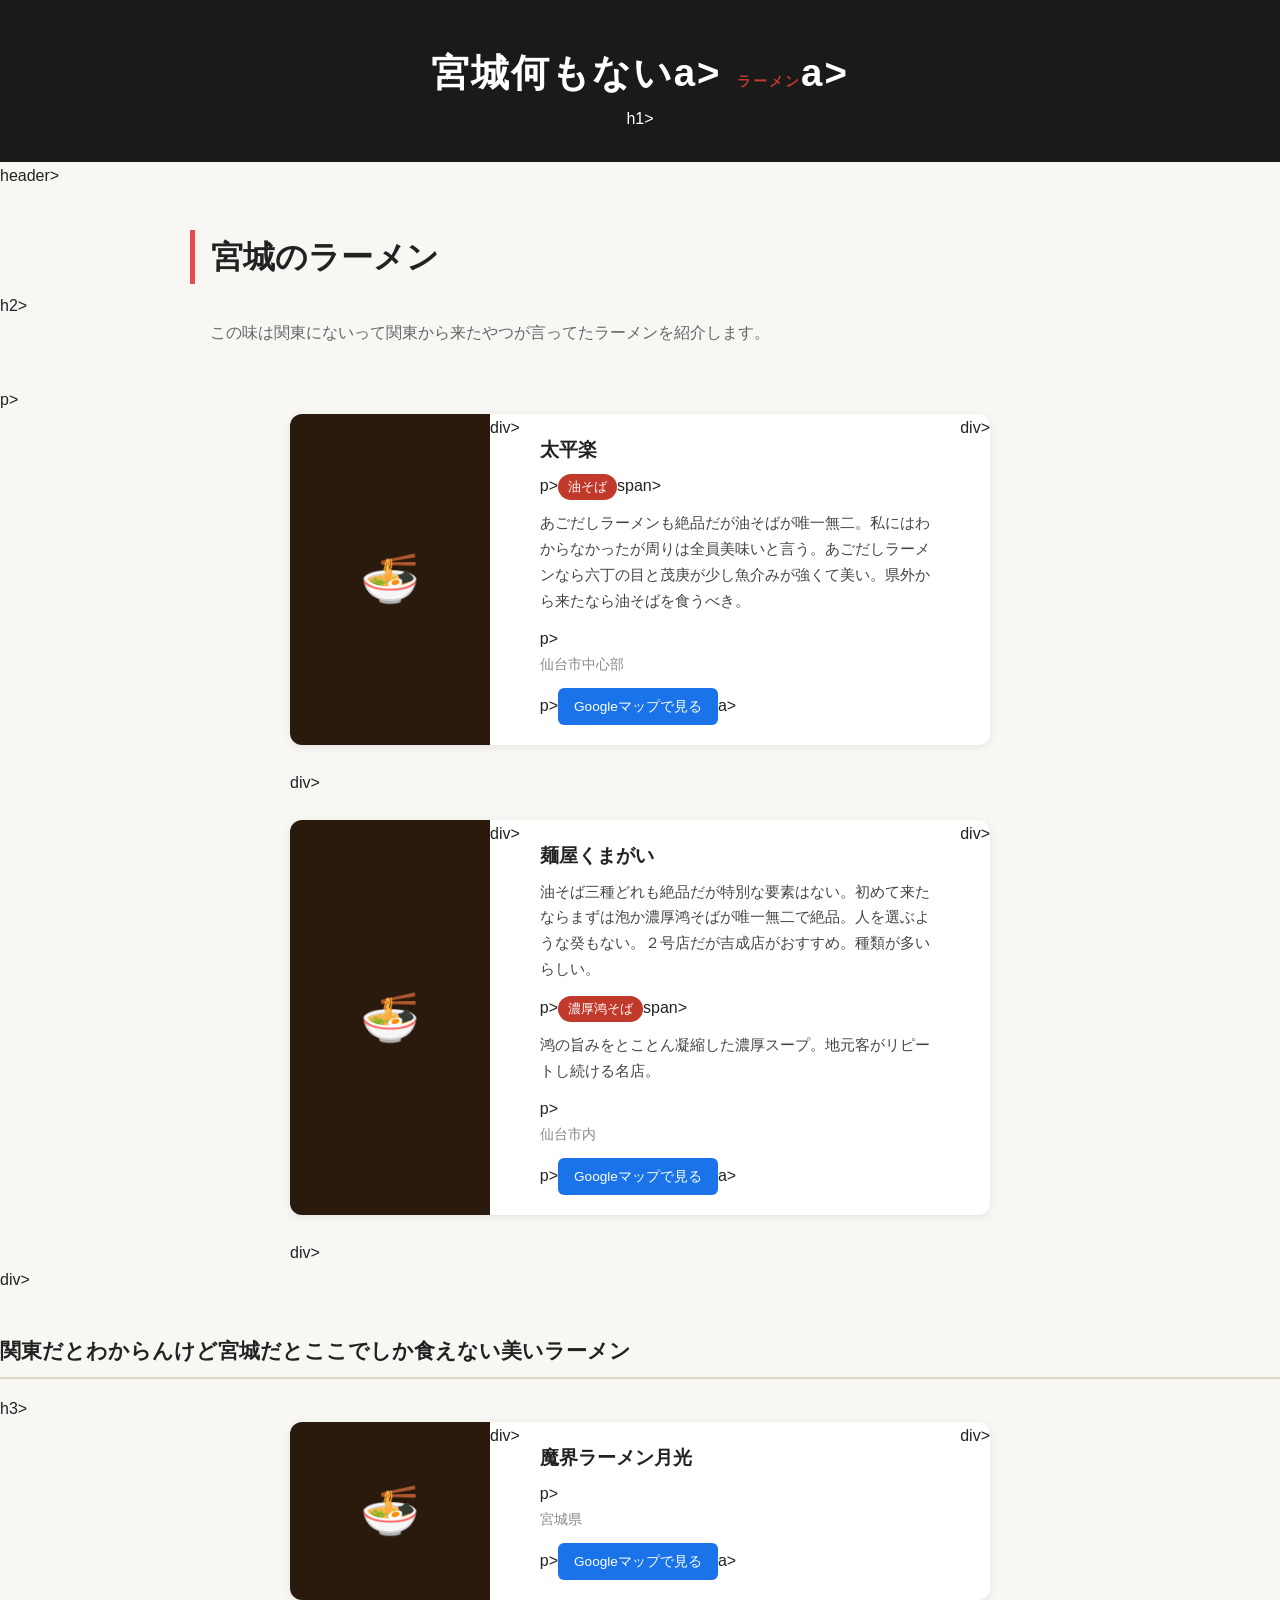
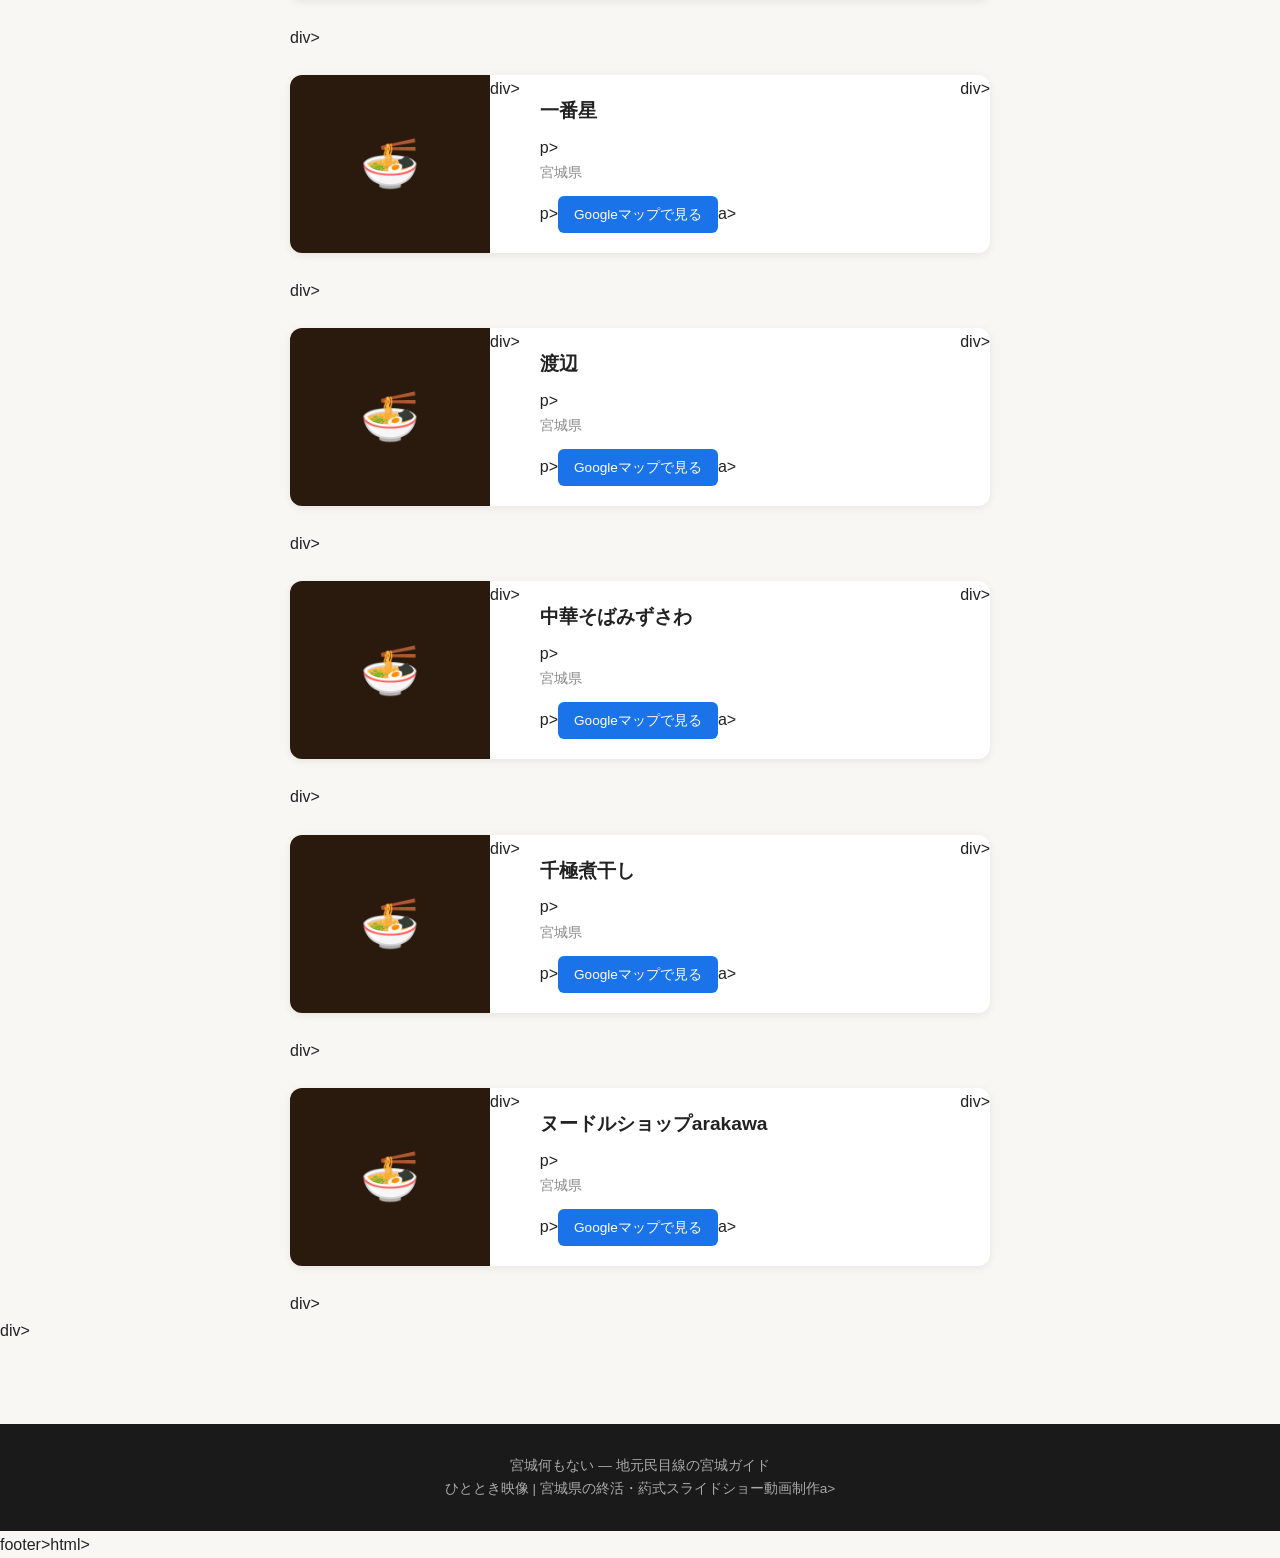
==== commit ba670ffa: "Update ramen.html" ====
--- a/ramen.html
+++ b/ramen.html
@@ -1 +1 @@
-<!DOCTYPE html><html lang="ja"><head><meta charset="UTF-8" /><meta name="viewport" content="width=device-width,initial-scale=1" /><title>宮城のラーメン｜地元民おすすめ店まとめ</title><meta name="description" content="この味は関東にないって関東から来たやつが言ってたラーメンを紹介します。関東だとわからんけど宮城だとここでしか食えない美いラーメンも合わせて紹介。" /><link rel="stylesheet" href="./styles.css" /><style>.ramen-list{display:flex;flex-direction:column;gap:24px;max-width:700px;margin:0 auto}.ramen-card{display:flex;background:#fff;border-radius:12px;box-shadow:0 2px 8px rgba(0,0,0,.08);overflow:hidden}.ramen-card-img{width:200px;min-width:200px;background:#2a1a0e;display:flex;align-items:center;justify-content:center;font-size:3rem}.ramen-card-body{padding:20px;flex:1}.ramen-card-name{font-size:1.2rem;font-weight:700;margin:0 0 6px}.ramen-card-menu{display:inline-block;background:#c0392b;color:#fff;font-size:.8rem;padding:2px 10px;border-radius:20px;margin-bottom:10px}.ramen-card-desc{font-size:.95rem;color:#444;margin:0 0 12px}.ramen-card-area{font-size:.85rem;color:#888;margin:0 0 12px}.ramen-map-btn{display:inline-block;background:#1a73e8;color:#fff;text-decoration:none;padding:7px 16px;border-radius:6px;font-size:.85rem}.ramen-section-title{font-size:1.3rem;font-weight:700;margin:40px 0 16px;padding-bottom:8px;border-bottom:2px solid #e0d6c8}@media(max-width:600px){.ramen-card{flex-direction:column}.ramen-card-img{width:100%;min-width:unset;height:120px}}</style></head><body><header class="header"><h1 class="site-title"><a href="./index.html">宮城何もない</a>a><a href="./ramen.html" style="font-size:.85rem;margin-left:16px;color:#c0392b">ラーメン</a>a></h1>h1></header>header><main><h2 class="page-title">宮城のラーメン</h2>h2><p class="page-lead">この味は関東にないって関東から来たやつが言ってたラーメンを紹介します。</p>p><div class="ramen-list"><div class="ramen-card"><div class="ramen-card-img">🍜</div>div><div class="ramen-card-body"><p class="ramen-card-name">太平楽</p>p><span class="ramen-card-menu">油そば</span>span><p class="ramen-card-desc">あごだしラーメンも絶品だが油そばが唯一無二。私にはわからなかったが周りは全員美味いと言う。あごだしラーメンなら六丁の目と茂庚が少し魚介みが強くて美い。県外から来たなら油そばを食うべき。</p>p><p class="ramen-card-area">仙台市中心部</p>p><a class="ramen-map-btn" href="https://maps.google.com/?q=太平楽+仙台" target="_blank" rel="noopener">Googleマップで見る</a>a></div>div></div>div><div class="ramen-card"><div class="ramen-card-img">🍜</div>div><div class="ramen-card-body"><p class="ramen-card-name">麺屋くまがい</p><p class="ramen-card-desc">油そば三種どれも絶品だが特別な要素はない。泡か濃厚鸿そばが唯一無二で美味しい。人を選ぶ。２号店だが吉成店がおすすめ。種類が多いらしい。</p>p><span class="ramen-card-menu">濃厚鸿そば</span>span><p class="ramen-card-desc">鸿の旨みをとことん凝縮した濃厚スープ。地元客がリピートし続ける名店。</p>p><p class="ramen-card-area">仙台市内</p>p><a class="ramen-map-btn" href="https://maps.google.com/?q=麺屋くまがい+仙台" target="_blank" rel="noopener">Googleマップで見る</a>a></div>div></div>div></div>div><h3 class="ramen-section-title">関東だとわからんけど宮城だとここでしか食えない美いラーメン</h3>h3><div class="ramen-list"><div class="ramen-card"><div class="ramen-card-img">🍜</div>div><div class="ramen-card-body"><p class="ramen-card-name">魔界ラーメン月光</p>p><p class="ramen-card-area">宮城県</p>p><a class="ramen-map-btn" href="https://maps.google.com/?q=魔界ラーメン月光+宮城" target="_blank" rel="noopener">Googleマップで見る</a>a></div>div></div>div><div class="ramen-card"><div class="ramen-card-img">🍜</div>div><div class="ramen-card-body"><p class="ramen-card-name">一番星</p>p><p class="ramen-card-area">宮城県</p>p><a class="ramen-map-btn" href="https://maps.google.com/?q=一番星+ラーメン+宮城" target="_blank" rel="noopener">Googleマップで見る</a>a></div>div></div>div><div class="ramen-card"><div class="ramen-card-img">🍜</div>div><div class="ramen-card-body"><p class="ramen-card-name">渡辺</p>p><p class="ramen-card-area">宮城県</p>p><a class="ramen-map-btn" href="https://maps.google.com/?q=渡辺+ラーメン+宮城" target="_blank" rel="noopener">Googleマップで見る</a>a></div>div></div>div><div class="ramen-card"><div class="ramen-card-img">🍜</div>div><div class="ramen-card-body"><p class="ramen-card-name">中華そばみずさわ</p>p><p class="ramen-card-area">宮城県</p>p><a class="ramen-map-btn" href="https://maps.google.com/?q=中華そばみずさわ+宮城" target="_blank" rel="noopener">Googleマップで見る</a>a></div>div></div>div><div class="ramen-card"><div class="ramen-card-img">🍜</div>div><div class="ramen-card-body"><p class="ramen-card-name">千極煮干し</p>p><p class="ramen-card-area">宮城県</p>p><a class="ramen-map-btn" href="https://maps.google.com/?q=千極煮干し+宮城" target="_blank" rel="noopener">Googleマップで見る</a>a></div>div></div>div><div class="ramen-card"><div class="ramen-card-img">🍜</div>div><div class="ramen-card-body"><p class="ramen-card-name">ヌードルショップarakawa</p>p><p class="ramen-card-area">宮城県</p>p><a class="ramen-map-btn" href="https://maps.google.com/?q=ヌードルショップarakawa+宮城" target="_blank" rel="noopener">Googleマップで見る</a>a></div>div></div>div></div>div></main><footer class="footer"><p>宮城何もない — 地元民目線の宮城ガイド</p><p><a href="https://hitotoki-eizou.pages.dev" target="_blank" rel="noopener">ひととき映像 | 宮城県の終活・葯式スライドショー動画制作</a>a></p></footer>footer></body></html>html></p></p></main></body></style></title></head>
+<!DOCTYPE html><html lang="ja"><head><meta charset="UTF-8" /><meta name="viewport" content="width=device-width,initial-scale=1" /><title>宮城のラーメン｜地元民おすすめ店まとめ</title><meta name="description" content="この味は関東にないって関東から来たやつが言ってたラーメンを紹介します。関東だとわからんけど宮城だとここでしか食えない美いラーメンも合わせて紹介。" /><link rel="stylesheet" href="./styles.css" /><style>.ramen-list{display:flex;flex-direction:column;gap:24px;max-width:700px;margin:0 auto}.ramen-card{display:flex;background:#fff;border-radius:12px;box-shadow:0 2px 8px rgba(0,0,0,.08);overflow:hidden}.ramen-card-img{width:200px;min-width:200px;background:#2a1a0e;display:flex;align-items:center;justify-content:center;font-size:3rem}.ramen-card-body{padding:20px;flex:1}.ramen-card-name{font-size:1.2rem;font-weight:700;margin:0 0 6px}.ramen-card-menu{display:inline-block;background:#c0392b;color:#fff;font-size:.8rem;padding:2px 10px;border-radius:20px;margin-bottom:10px}.ramen-card-desc{font-size:.95rem;color:#444;margin:0 0 12px}.ramen-card-area{font-size:.85rem;color:#888;margin:0 0 12px}.ramen-map-btn{display:inline-block;background:#1a73e8;color:#fff;text-decoration:none;padding:7px 16px;border-radius:6px;font-size:.85rem}.ramen-section-title{font-size:1.3rem;font-weight:700;margin:40px 0 16px;padding-bottom:8px;border-bottom:2px solid #e0d6c8}@media(max-width:600px){.ramen-card{flex-direction:column}.ramen-card-img{width:100%;min-width:unset;height:120px}}</style></head><body><header class="header"><h1 class="site-title"><a href="./index.html">宮城何もない</a>a><a href="./ramen.html" style="font-size:.85rem;margin-left:16px;color:#c0392b">ラーメン</a>a></h1>h1></header>header><main><h2 class="page-title">宮城のラーメン</h2>h2><p class="page-lead">この味は関東にないって関東から来たやつが言ってたラーメンを紹介します。</p>p><div class="ramen-list"><div class="ramen-card"><div class="ramen-card-img">🍜</div>div><div class="ramen-card-body"><p class="ramen-card-name">太平楽</p>p><span class="ramen-card-menu">油そば</span>span><p class="ramen-card-desc">あごだしラーメンも絶品だが油そばが唯一無二。私にはわからなかったが周りは全員美味いと言う。あごだしラーメンなら六丁の目と茂庚が少し魚介みが強くて美い。県外から来たなら油そばを食うべき。</p>p><p class="ramen-card-area">仙台市中心部</p>p><a class="ramen-map-btn" href="https://maps.google.com/?q=太平楽+仙台" target="_blank" rel="noopener">Googleマップで見る</a>a></div>div></div>div><div class="ramen-card"><div class="ramen-card-img">🍜</div>div><div class="ramen-card-body"><p class="ramen-card-name">麺屋くまがい</p><p class="ramen-card-desc">油そば三種どれも絶品だが特別な要素はない。初めて来たならまずは泡か濃厚鸿そばが唯一無二で絶品。人を選ぶような癸もない。２号店だが吉成店がおすすめ。種類が多いらしい。</p>p><span class="ramen-card-menu">濃厚鸿そば</span>span><p class="ramen-card-desc">鸿の旨みをとことん凝縮した濃厚スープ。地元客がリピートし続ける名店。</p>p><p class="ramen-card-area">仙台市内</p>p><a class="ramen-map-btn" href="https://maps.google.com/?q=麺屋くまがい+仙台" target="_blank" rel="noopener">Googleマップで見る</a>a></div>div></div>div></div>div><h3 class="ramen-section-title">関東だとわからんけど宮城だとここでしか食えない美いラーメン</h3>h3><div class="ramen-list"><div class="ramen-card"><div class="ramen-card-img">🍜</div>div><div class="ramen-card-body"><p class="ramen-card-name">魔界ラーメン月光</p>p><p class="ramen-card-area">宮城県</p>p><a class="ramen-map-btn" href="https://maps.google.com/?q=魔界ラーメン月光+宮城" target="_blank" rel="noopener">Googleマップで見る</a>a></div>div></div>div><div class="ramen-card"><div class="ramen-card-img">🍜</div>div><div class="ramen-card-body"><p class="ramen-card-name">一番星</p>p><p class="ramen-card-area">宮城県</p>p><a class="ramen-map-btn" href="https://maps.google.com/?q=一番星+ラーメン+宮城" target="_blank" rel="noopener">Googleマップで見る</a>a></div>div></div>div><div class="ramen-card"><div class="ramen-card-img">🍜</div>div><div class="ramen-card-body"><p class="ramen-card-name">渡辺</p>p><p class="ramen-card-area">宮城県</p>p><a class="ramen-map-btn" href="https://maps.google.com/?q=渡辺+ラーメン+宮城" target="_blank" rel="noopener">Googleマップで見る</a>a></div>div></div>div><div class="ramen-card"><div class="ramen-card-img">🍜</div>div><div class="ramen-card-body"><p class="ramen-card-name">中華そばみずさわ</p>p><p class="ramen-card-area">宮城県</p>p><a class="ramen-map-btn" href="https://maps.google.com/?q=中華そばみずさわ+宮城" target="_blank" rel="noopener">Googleマップで見る</a>a></div>div></div>div><div class="ramen-card"><div class="ramen-card-img">🍜</div>div><div class="ramen-card-body"><p class="ramen-card-name">千極煮干し</p>p><p class="ramen-card-area">宮城県</p>p><a class="ramen-map-btn" href="https://maps.google.com/?q=千極煮干し+宮城" target="_blank" rel="noopener">Googleマップで見る</a>a></div>div></div>div><div class="ramen-card"><div class="ramen-card-img">🍜</div>div><div class="ramen-card-body"><p class="ramen-card-name">ヌードルショップarakawa</p>p><p class="ramen-card-area">宮城県</p>p><a class="ramen-map-btn" href="https://maps.google.com/?q=ヌードルショップarakawa+宮城" target="_blank" rel="noopener">Googleマップで見る</a>a></div>div></div>div></div>div></main><footer class="footer"><p>宮城何もない — 地元民目線の宮城ガイド</p><p><a href="https://hitotoki-eizou.pages.dev" target="_blank" rel="noopener">ひととき映像 | 宮城県の終活・葯式スライドショー動画制作</a>a></p></footer>footer></body></html>html></p></p></main></body></style></title></head>
